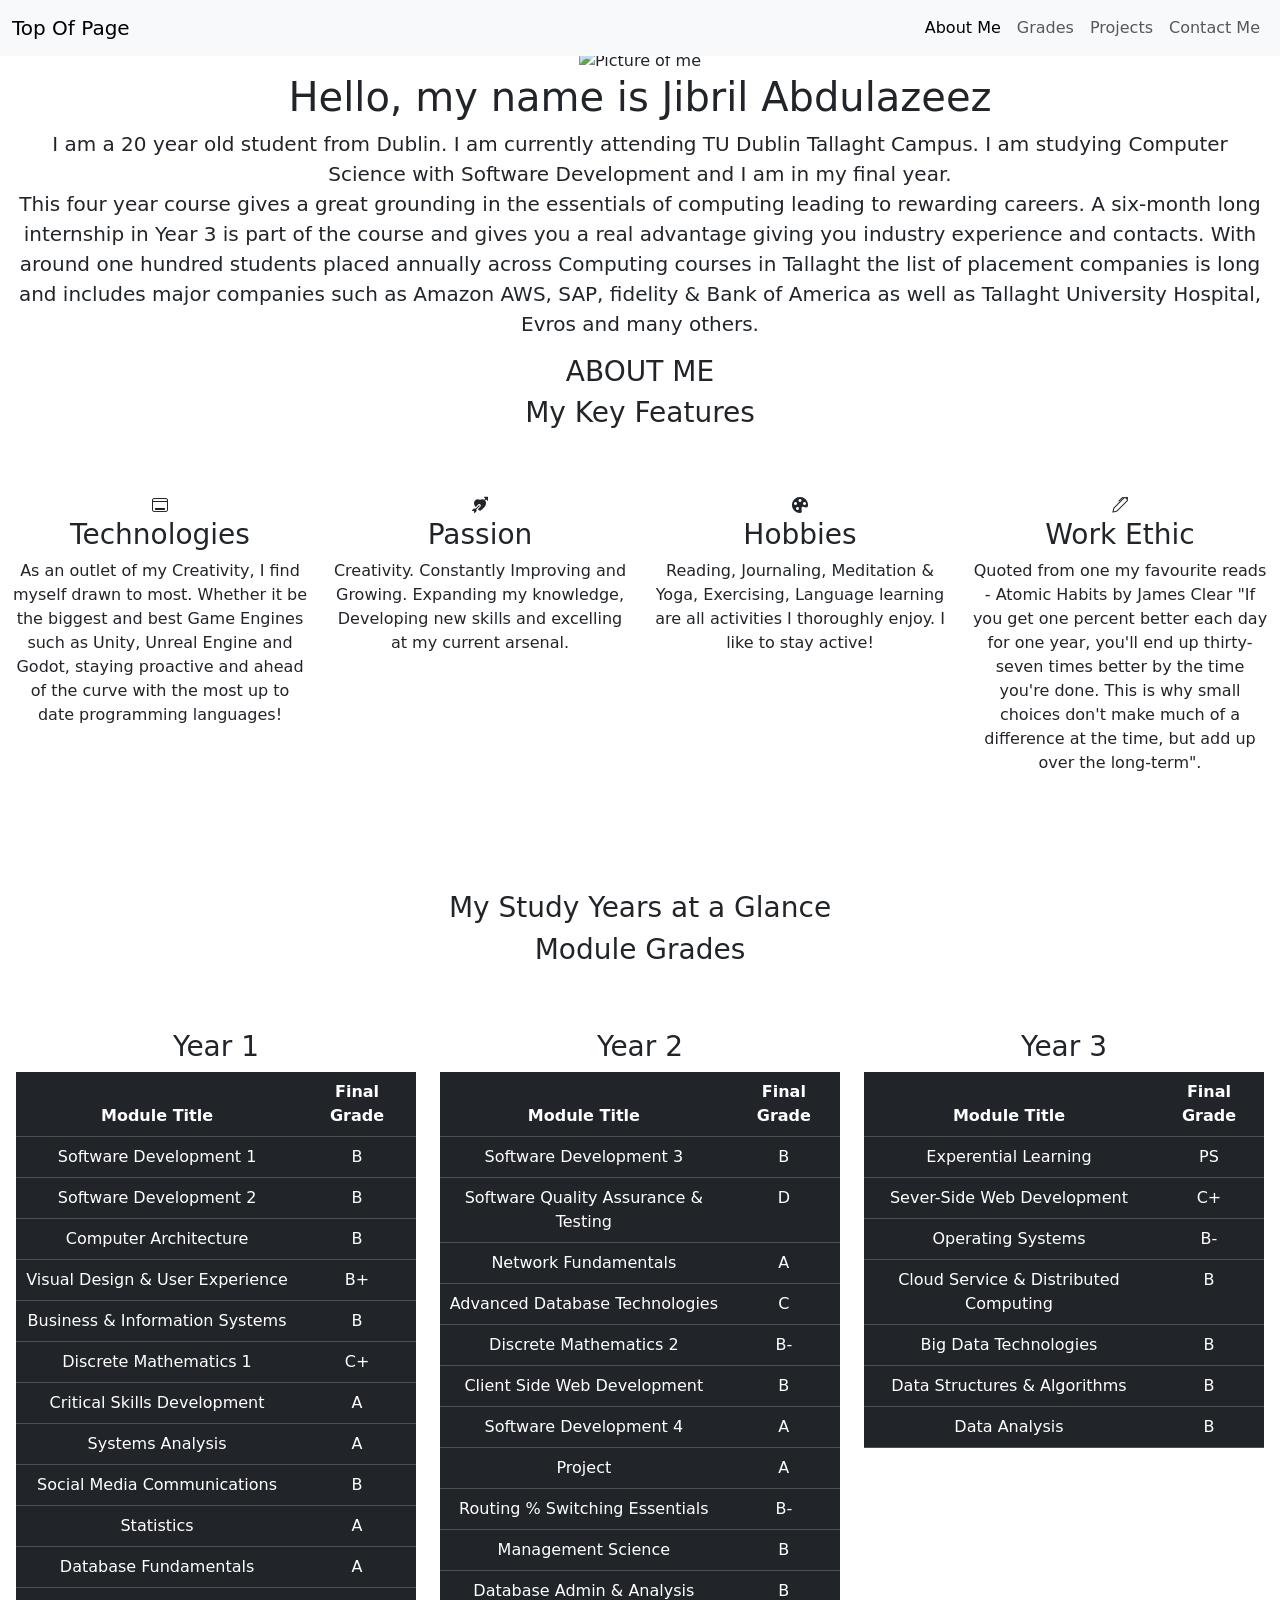
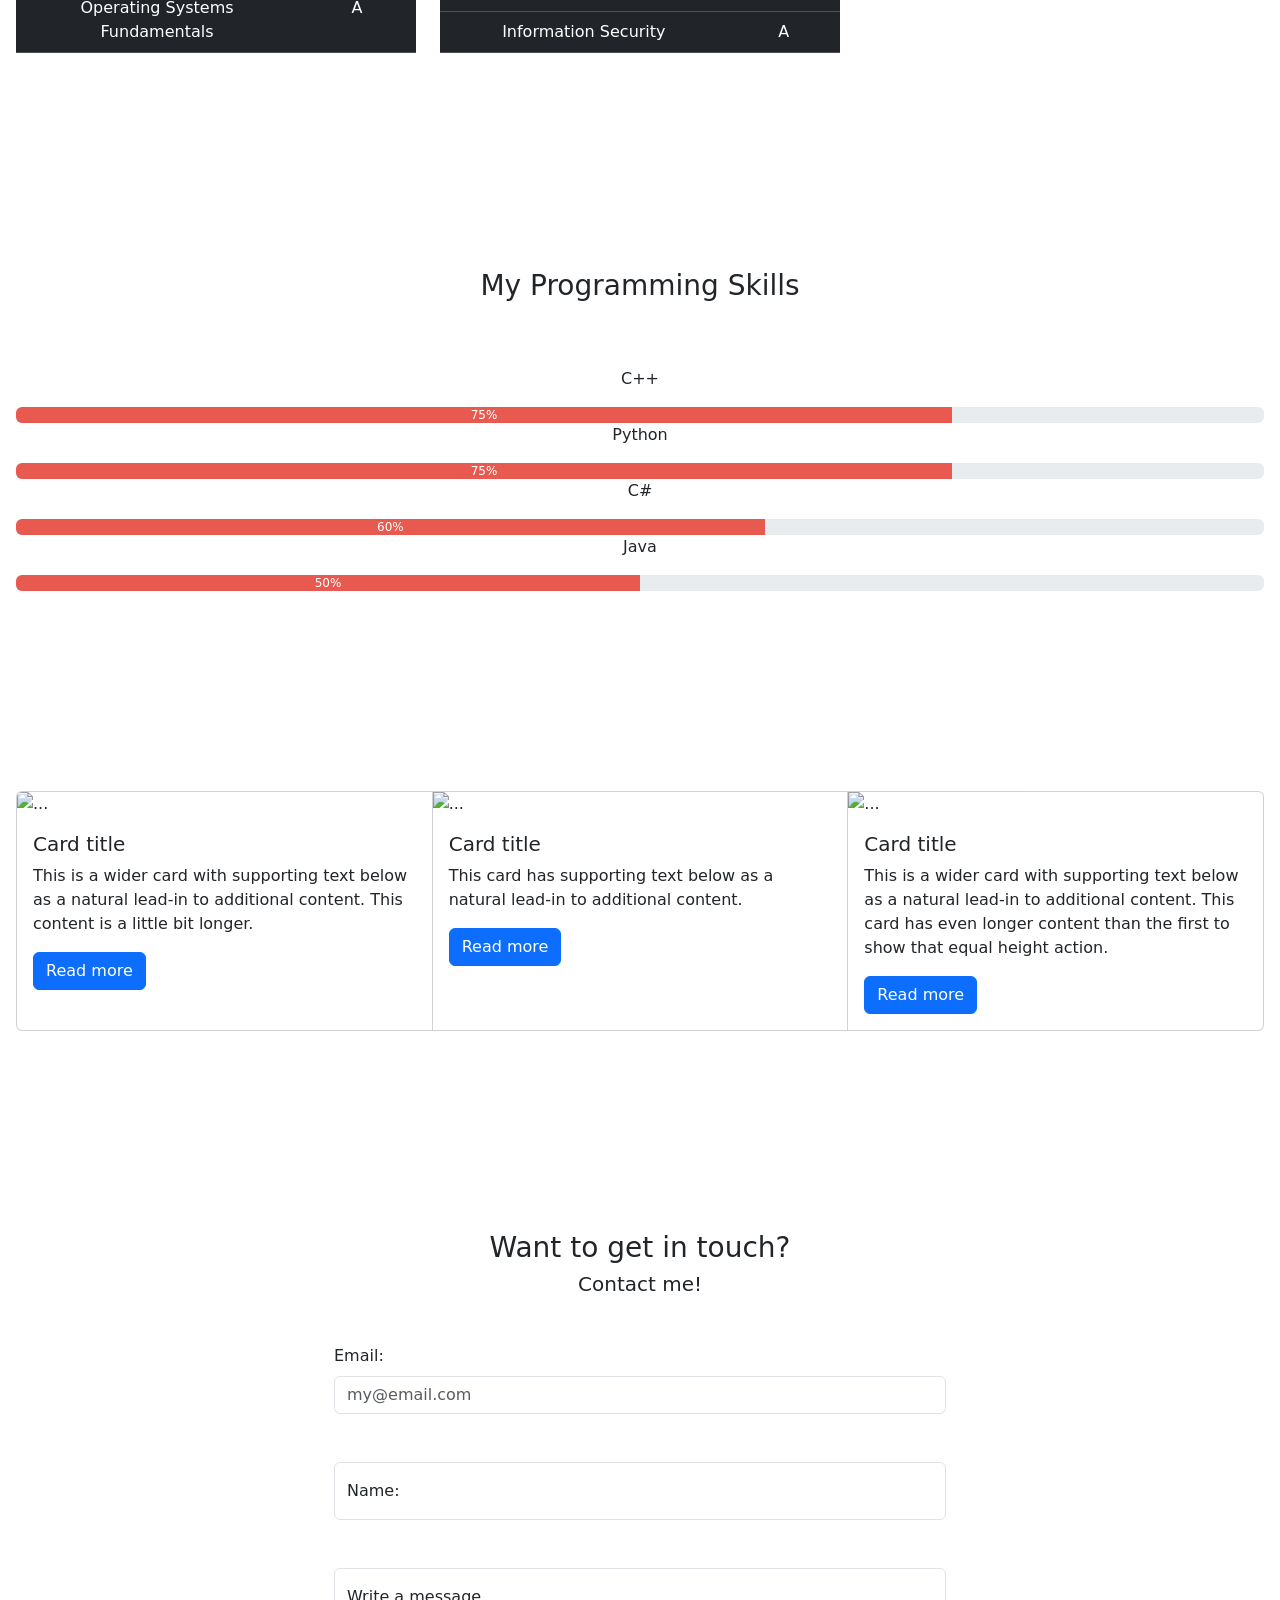
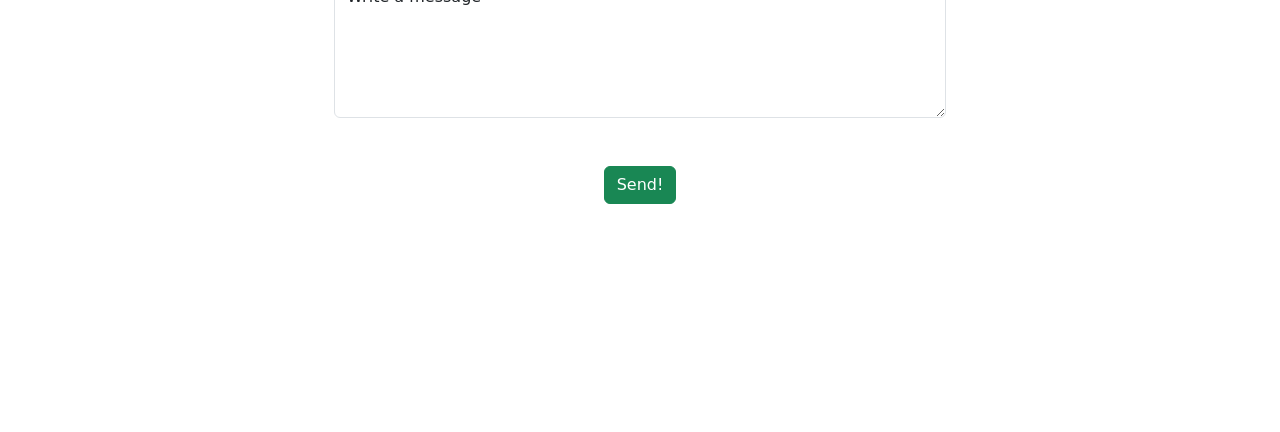
==== index.html @ 250a8781 "Initial commit" ====
<!DOCTYPE html>
<html lang="en">

<head>
  <meta charset="UTF-8" />
  <meta http-equiv="X-UA-Compatible" content="IE=edge" />
  <meta name="viewport" content="width=device-width, initial-scale=1.0" />
  <title>X00164441</title>
  <link href="https://cdn.jsdelivr.net/npm/bootstrap@5.1.3/dist/css/bootstrap.min.css" rel="stylesheet"
    integrity="sha384-1BmE4kWBq78iYhFldvKuhfTAU6auU8tT94WrHftjDbrCEXSU1oBoqyl2QvZ6jIW3" crossorigin="anonymous" />
  <link rel="stylesheet" href="https://cdn.jsdelivr.net/npm/bootstrap-icons@1.10.2/font/bootstrap-icons.css">
  <link rel="stylesheet" href="/IMD_CA3/landing/styles.css">
</head>
<nav class="navbar fixed-top navbar-expand-lg navbar-light bg-light ml-auto">
  <div class="container-fluid">
    <a class="navbar-brand" href="#">Top Of Page</a>
    <button class="navbar-toggler" type="button" data-bs-toggle="collapse" data-bs-target="#navbarNav"
      aria-controls="navbarNav" aria-expanded="false" aria-label="Toggle navigation">
      <span class="navbar-toggler-icon"></span>
    </button>
    <div class="collapse navbar-collapse" id="navbarNav">
      <ul class="navbar-nav ms-auto">
        <li class="nav-item">
          <a class="nav-link active" aria-current="page" href="#about">About Me</a>
        </li>
        <li class="nav-item">
          <a class="nav-link" href="#grades">Grades</a>
        </li>
        <li class="nav-item">
          <a class="nav-link" href="#projects">Projects</a>
        </li>
        <li class="nav-item">
          <a class="nav-link" href="#contact" tabindex="-1" aria-disabled="true">Contact Me</a>
        </li>
      </ul>
    </div>
  </div>
</nav>

<a href="javascript:void(0)" class="w3-bar-item w3-button w3-right w3-hide-large w3-hide-medium" onclick="w3_open()">
  <i class="fa fa-bars"></i>
</a>
</div>
</div>

<main class="my-5">
  <!-- Full Page Image Header with Vertically Centered Content -->
  <div class="container-fluid">
    <div class="row align-items-center">
      <div class="text-center">
        <img src="/IMD_CA3/images/jibril.jpg" alt="Picture of me" class="img-fluid" />
        <h1 class="fw-light">Hello, my name is Jibril Abdulazeez</h1>
        <p class="lead">I am a 20 year old student
          from Dublin. I am currently attending TU Dublin Tallaght Campus.
          I am studying Computer Science with Software Development and I am in my final year.
          <br>
          This four year course gives a great grounding in the essentials of computing leading to rewarding careers.
          A six-month long internship in Year 3 is part of the course and gives you a real advantage giving you industry
          experience and contacts.
          With around one hundred students placed annually across Computing courses in Tallaght the list of placement
          companies is long and includes major companies such as
          Amazon AWS, SAP, fidelity & Bank of America as well as Tallaght University Hospital, Evros and many others.
        </p>
      </div>
    </div>
  </div>

  <!-- About Section -->
  <div class="container-fluid" id="about">
    <h3 class="text-center">ABOUT ME</h3>
    <p class="text-center h3">My Key Features</p>
    <div class="row text-center" style="margin-top:64px">
      <div class="col-sm">
        <i class="bi bi-window-desktop"></i>
        <p class="h3">Technologies</p>
        <p>As an outlet of my Creativity, I find myself drawn to most. Whether it be the biggest and best Game Engines
          such as Unity, Unreal Engine and
          Godot, staying proactive and ahead of the curve with the most up to date programming languages!</p>
      </div>
      <div class="col-sm">
        <i class="bi bi-arrow-through-heart-fill"></i>
        <p class="h3">Passion</p>
        <p>Creativity. Constantly Improving and Growing. Expanding my knowledge, Developing new skills and excelling at
          my current arsenal.</p>
      </div>
      <div class="col-sm">
        <i class="bi bi-palette-fill"></i>
        <p class="h3">Hobbies</p>
        <p>Reading, Journaling, Meditation & Yoga, Exercising, Language learning are all activities I thoroughly enjoy.
          I like to stay active!
        </p>
      </div>
      <div class="col-sm">
        <i class="bi bi-pen"></i>
        <p class="h3">Work Ethic</p>
        <p>Quoted from one my favourite reads - Atomic Habits by James Clear "If you get one percent better each day for
          one year,
          you'll end up thirty-seven times better by the time you're done.
          This is why small choices don't make much of a difference at the time, but add up over the long-term".</p>
      </div>
    </div>
  </div>

  <!-- Grades Section -->
  <div class="container-fluid" style="padding:100px 16px" id="grades">
    <h3 class="text-center">My Study Years at a Glance</h3>
    <p class="text-center h3">Module Grades</p>
    <div class="row text-center" style="margin-top:64px">
      <div class="col-sm">
        <p class="h3">Year 1</p>
        <table class="table table-dark">
          <thead>
            <tr>
              <th scope="col">Module Title</th>
              <th scope="col">Final Grade</th>
            </tr>
          </thead>
          <tbody>
            <tr>
              <td>Software Development 1</td>
              <td>B</td>
            </tr>
            <tr>
              <td>Software Development 2</td>
              <td>B</td>
            </tr>
            <tr>
              <td>Computer Architecture</td>
              <td>B</td>
            </tr>
            <tr>
              <td>Visual Design & User Experience</td>
              <td>B+</td>
            </tr>
            <tr>
              <td>Business & Information Systems</td>
              <td>B</td>
            </tr>
            <tr>
              <td>Discrete Mathematics 1</td>
              <td>C+</td>
            </tr>
            <tr>
              <td>Critical Skills Development</td>
              <td>A</td>
            </tr>
            <tr>
              <td>Systems Analysis</td>
              <td>A</td>
            </tr>
            <tr>
              <td>Social Media Communications</td>
              <td>B</td>
            </tr>
            <tr>
              <td>Statistics</td>
              <td>A</td>
            </tr>
            <tr>
              <td>Database Fundamentals</td>
              <td>A</td>
            </tr>
            <tr>
              <td>Operating Systems Fundamentals</td>
              <td>A</td>
            </tr>
          </tbody>
        </table>
      </div>

      <div class="col-sm">
        <p class="h3">Year 2</p>
        <table class="table table-dark">
          <thead>
            <tr>
              <th scope="col">Module Title</th>
              <th scope="col">Final Grade</th>
            </tr>
          </thead>
          <tbody>
            <tr>
              <td>Software Development 3</td>
              <td>B</td>
            </tr>
            <tr>
              <td>Software Quality Assurance & Testing</td>
              <td>D</td>
            </tr>
            <tr>
              <td>Network Fundamentals</td>
              <td>A</td>
            </tr>
            <tr>
              <td>Advanced Database Technologies</td>
              <td>C</td>
            </tr>
            <tr>
              <td>Discrete Mathematics 2</td>
              <td>B-</td>
            </tr>
            <tr>
              <td>Client Side Web Development</td>
              <td>B</td>
            </tr>
            <tr>
              <td>Software Development 4</td>
              <td>A</td>
            </tr>
            <tr>
              <td>Project</td>
              <td>A</td>
            </tr>
            <tr>
              <td>Routing % Switching Essentials</td>
              <td>B-</td>
            </tr>
            <tr>
              <td>Management Science</td>
              <td>B</td>
            </tr>
            <tr>
              <td>Database Admin & Analysis</td>
              <td>B</td>
            </tr>
            <tr>
              <td>Information Security</td>
              <td>A</td>
            </tr>
          </tbody>
        </table>
      </div>

      <div class="col-sm">
        <p class="h3">Year 3</p>
        <table class="table table-dark">
          <thead>
            <tr>
              <th scope="col">Module Title</th>
              <th scope="col">Final Grade</th>
            </tr>
          </thead>
          <tbody>
            <tr>
              <td>Experential Learning</td>
              <td>PS</td>
            </tr>
            <tr>
              <td>Sever-Side Web Development</td>
              <td>C+</td>
            </tr>
            <tr>
              <td>Operating Systems</td>
              <td>B-</td>
            </tr>
            <tr>
              <td>Cloud Service & Distributed Computing</td>
              <td>B</td>
            </tr>
            <tr>
              <td>Big Data Technologies</td>
              <td>B</td>
            </tr>
            <tr>
              <td>Data Structures & Algorithms</td>
              <td>B</td>
            </tr>
            <tr>
              <td>Data Analysis</td>
              <td>B</td>
            </tr>
          </tbody>
        </table>
      </div>
    </div>
  </div>

      <!-- Skills Section -->
      <div class="container-fluid" style="padding:100px 16px" id="skills">
        <h3 class="text-center">My Programming Skills</h3>
        <div class="row text-center" style="margin-top:64px">
          <div class="col-sm">
            <p>C++</p>
            <div class="progress">
              <div class="progress-bar" role="progressbar" style="width: 75%; background-color: #E85A4F" aria-valuenow="75" aria-valuemin="0" aria-valuemax="100">75%</div>
            </div>

            <p>Python</p>
            <div class="progress center-block">
              <div class="progress-bar" role="progressbar" style="width: 75%; background-color: #E85A4F" aria-valuenow="75" aria-valuemin="0" aria-valuemax="100">75%</div>
            </div>

            <p>C#</p>
            <div class="progress">
              <div class="progress-bar" role="progressbar" style="width: 60%; background-color: #E85A4F" aria-valuenow="60" aria-valuemin="0" aria-valuemax="100">60%</div>
            </div>

            <p>Java</p>
            <div class="progress">
              <div class="progress-bar" role="progressbar" style="width: 50%; background-color: #E85A4F" aria-valuenow="50" aria-valuemin="0" aria-valuemax="100">50%</div>
            </div>
          </div>
        </div>
      </div>
  
          

      <!-- Projects Section -->
      <div class="container-fluid" style="padding:100px 16px" id="projects">
        <div class="col-sm">
          <div class="card-group">
            <div class="card">
              <img src="https://picsum.photos/id/200/320/200" class="card-img-top" alt="..." />
              <div class="card-body">
                <h5 class="card-title">Card title</h5>
                <p class="card-text">
                  This is a wider card with supporting text below as a natural
                  lead-in to additional content. This content is a little bit
                  longer.
                </p>

                <div class="">
                  <a href="#"><button type="button" class="btn btn-primary">
                      Read more
                    </button></a>
                </div>
              </div>
            </div>
            <div class="card">
              <img src="https://picsum.photos/id/201/320/200" class="card-img-top" alt="..." />
              <div class="card-body">
                <h5 class="card-title">Card title</h5>
                <p class="card-text">
                  This card has supporting text below as a natural lead-in to
                  additional content.
                </p>

                <div class="">
                  <a href="#"><button type="button" class="btn btn-primary">
                      Read more
                    </button></a>
                </div>
              </div>
            </div>
            <div class="card">
              <img src="https://picsum.photos/id/202/320/200" class="card-img-top" alt="..." />
              <div class="card-body">
                <h5 class="card-title">Card title</h5>
                <p class="card-text">
                  This is a wider card with supporting text below as a natural
                  lead-in to additional content. This card has even longer
                  content than the first to show that equal height action.
                </p>

                <div class="">
                  <a href="#"><button type="button" class="btn btn-primary">
                      Read more
                    </button></a>
                </div>
              </div>
            </div>
          </div>
        </div>
      </div>

      <!-- Contact Section -->
      <div class="container-fluid" style="padding:100px 16px" id="contact">
        <div class="col-sm">
          <h3 class="text-center">Want to get in touch?</h3>
          <p class="lead text-center h3">Contact me!</p>
        </div>
        <div class="row justify-content-center my-5">
          <div class="col-lg-6">
            <form action="">
              <label for="email" class="form-label">Email:</label>
              <input type="email" id="email" placeholder="my@email.com" class="form-control" />
              <div class="form-floating my-5">
                <input type="name" id="name" placeholder="Your Name" class="form-control" />
                <label for="name" class="form-label">Name:</label>
              </div>

              <div class="form-floating my-5">
                <textarea name="query" id="query" style="height: 150px" class="form-control"
                  placeholder="Write a message"></textarea>

                <label for="query">Write a message</label>
              </div>

              <div class="text-center">
                <button type="submit" class="btn btn-success">Send!</button>
              </div>
            </form>
          </div>
        </div>
      </div>
    </div>
</main>

<!-- Footer Section -->
<footer class="footer mt-auto py-3">
  <div class="container-fluid" id="footer">
    <span class="text-muted" </div>
</footer>
<script src="https://cdn.jsdelivr.net/npm/@popperjs/core@2.10.2/dist/umd/popper.min.js"
  integrity="sha384-7+zCNj/IqJ95wo16oMtfsKbZ9ccEh31eOz1HGyDuCQ6wgnyJNSYdrPa03rtR1zdB" crossorigin="anonymous"></script>
<script src="https://cdn.jsdelivr.net/npm/bootstrap@5.1.3/dist/js/bootstrap.min.js"
  integrity="sha384-QJHtvGhmr9XOIpI6YVutG+2QOK9T+ZnN4kzFN1RtK3zEFEIsxhlmWl5/YESvpZ13" crossorigin="anonymous"></script>
</body>

</html>
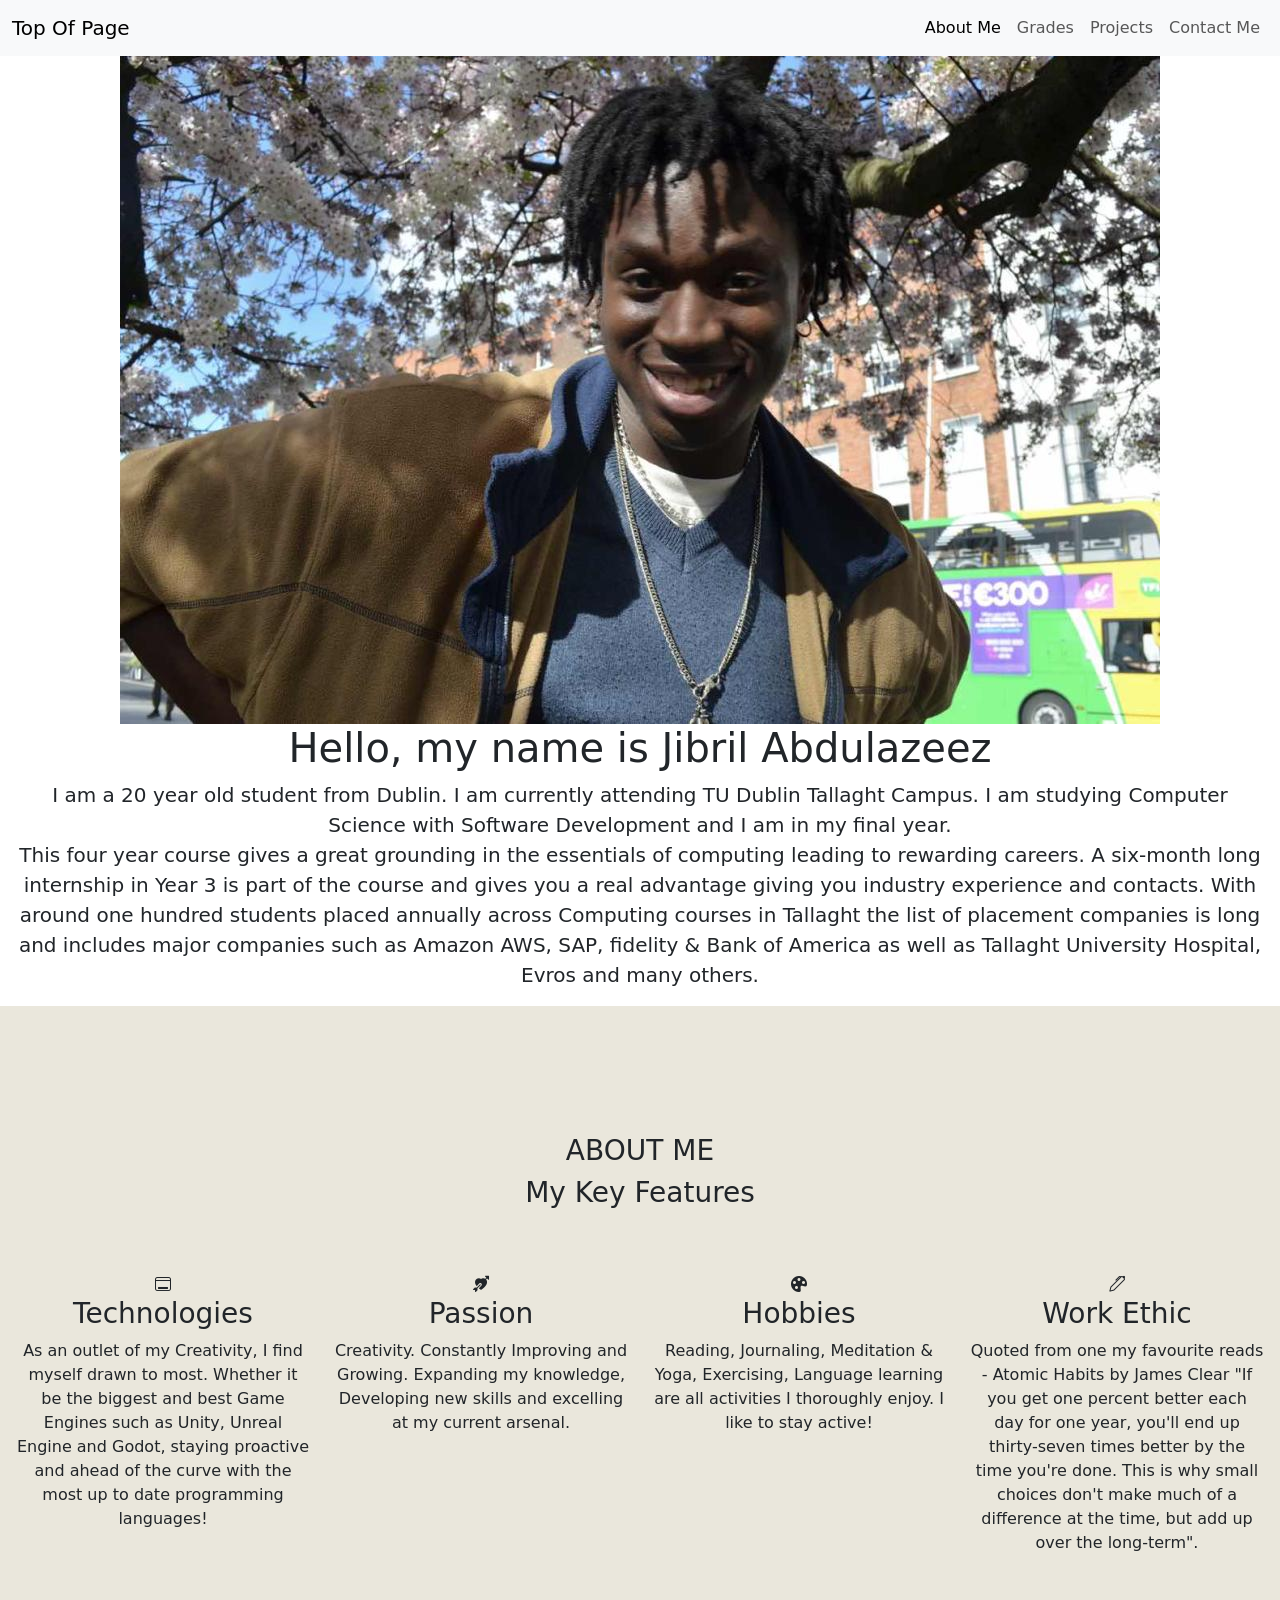
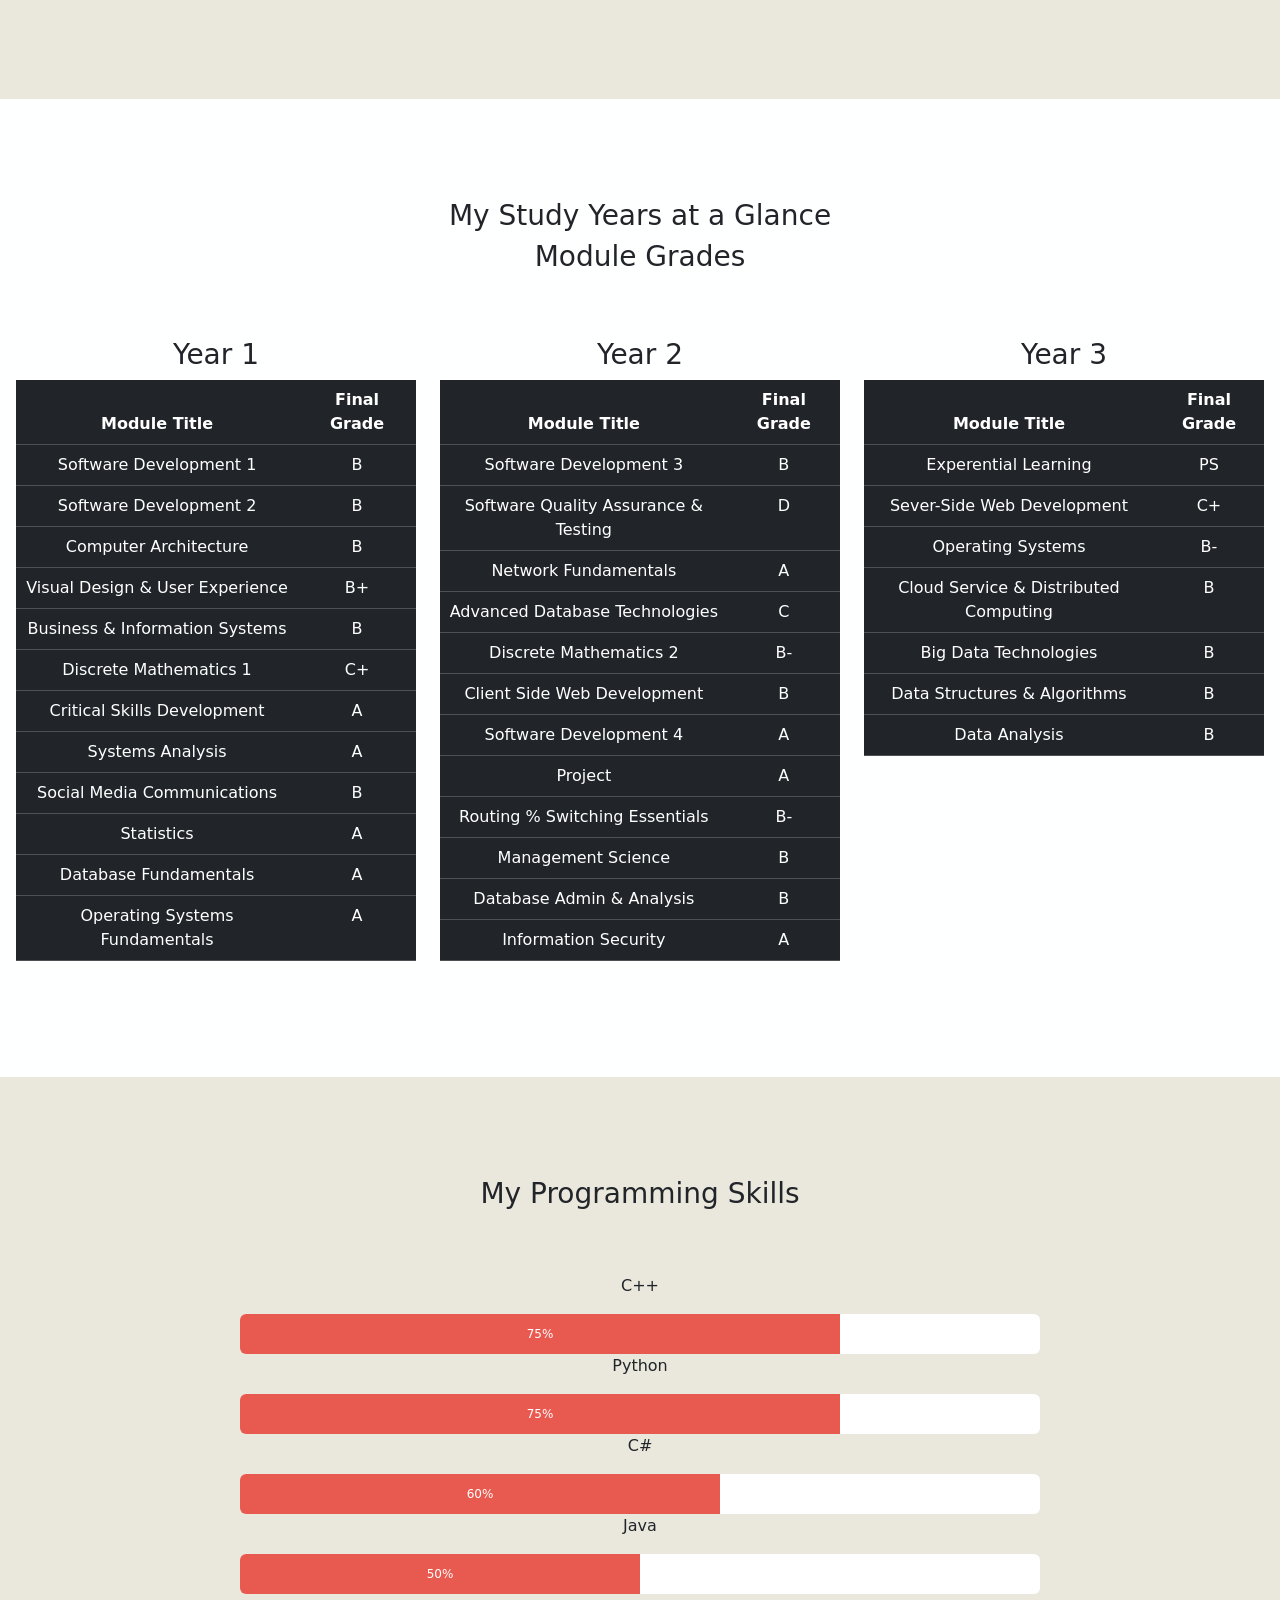
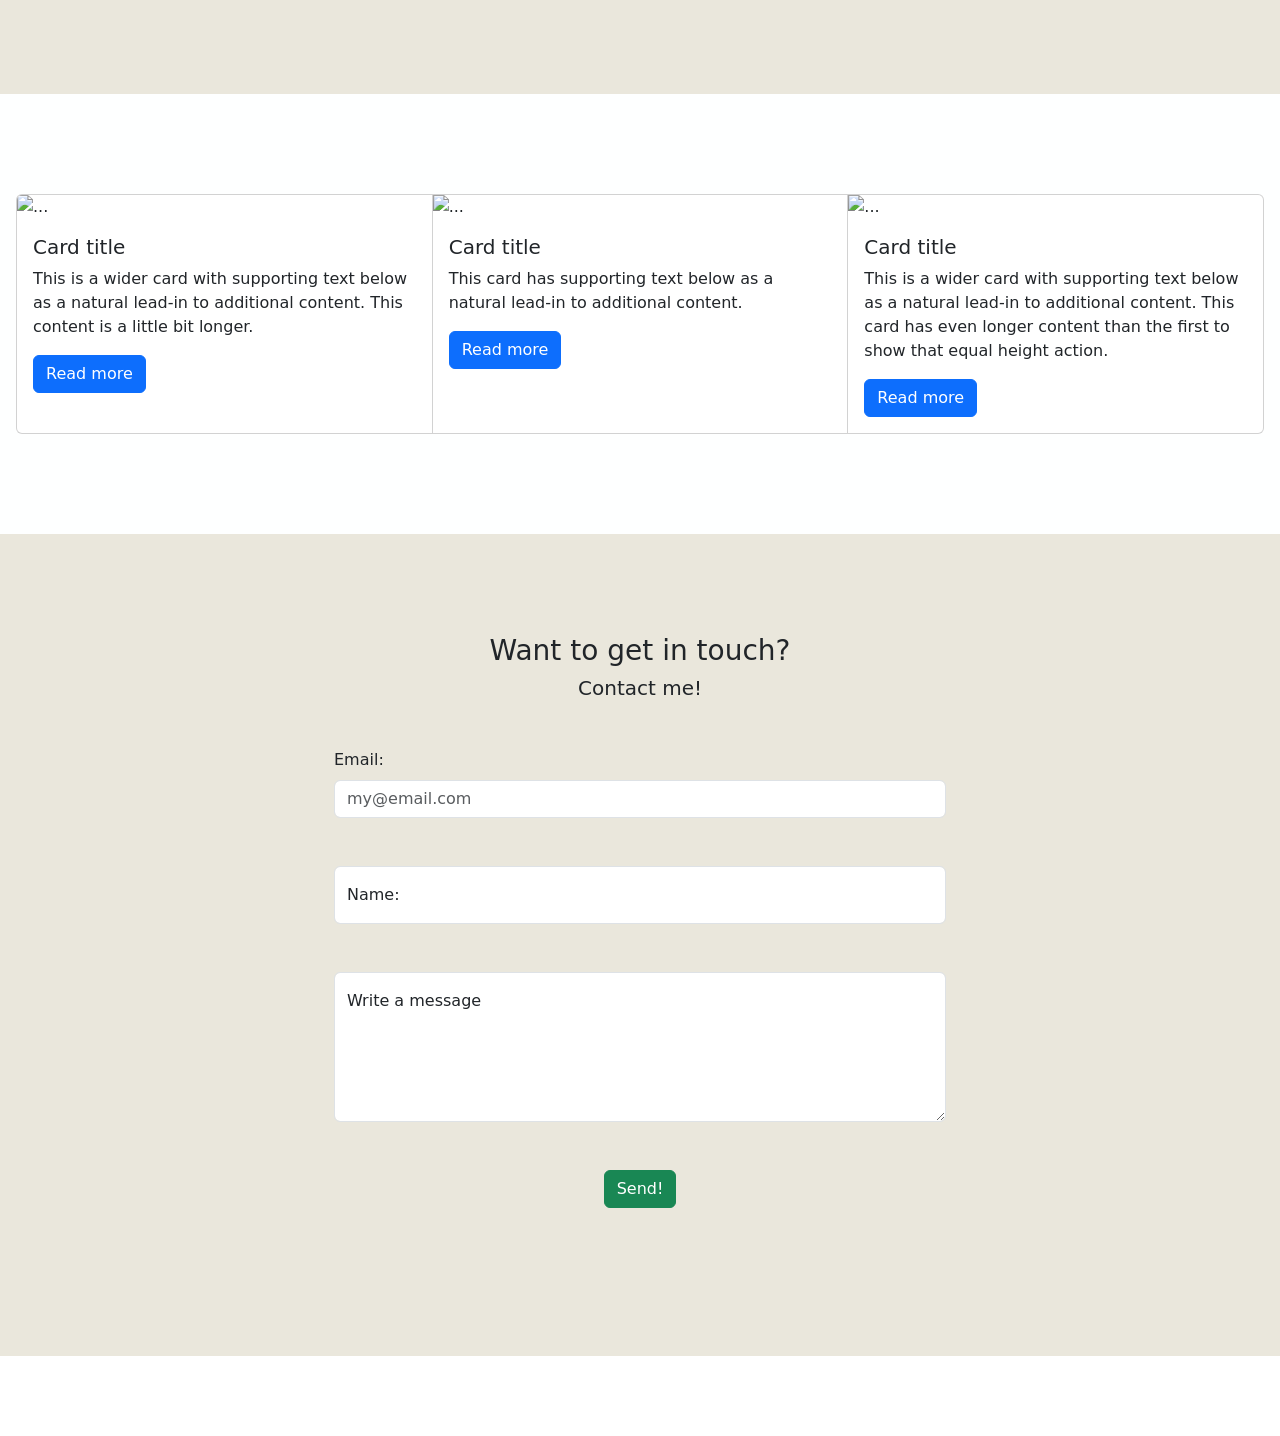
==== commit 5d3aa5a9: "Fixed / issue" ====
--- a/index.html
+++ b/index.html
@@ -9,7 +9,7 @@
   <link href="https://cdn.jsdelivr.net/npm/bootstrap@5.1.3/dist/css/bootstrap.min.css" rel="stylesheet"
     integrity="sha384-1BmE4kWBq78iYhFldvKuhfTAU6auU8tT94WrHftjDbrCEXSU1oBoqyl2QvZ6jIW3" crossorigin="anonymous" />
   <link rel="stylesheet" href="https://cdn.jsdelivr.net/npm/bootstrap-icons@1.10.2/font/bootstrap-icons.css">
-  <link rel="stylesheet" href="/IMD_CA3/landing/styles.css">
+  <link rel="stylesheet" href="styles.css">
 </head>
 <nav class="navbar fixed-top navbar-expand-lg navbar-light bg-light ml-auto">
   <div class="container-fluid">
@@ -48,7 +48,7 @@
   <div class="container-fluid">
     <div class="row align-items-center">
       <div class="text-center">
-        <img src="/IMD_CA3/images/jibril.jpg" alt="Picture of me" class="img-fluid" />
+        <img src="jibril.jpg" alt="Picture of me" class="img-fluid" />
         <h1 class="fw-light">Hello, my name is Jibril Abdulazeez</h1>
         <p class="lead">I am a 20 year old student
           from Dublin. I am currently attending TU Dublin Tallaght Campus.
--- a/styles.css
+++ b/styles.css
@@ -0,0 +1,41 @@
+#masthead {
+  height: 100vh;
+  min-height: 500px;
+  background-size: cover;
+  background-position: center;
+  background-repeat: no-repeat;
+}
+
+#about {
+  background-color: #EAE7DC;
+  padding: 128px 16px;
+}
+
+/* Contact section */
+#grades {
+  background-color: #FEFFFF;
+  padding: 84px 16px;
+}
+
+/* Skills section progress bars */
+.progress {
+  background-color: white !important;
+  height:40px;
+  width: 800px;
+  max-width: 100%;
+  margin-left: auto; margin-right:auto;
+}
+
+#skills {
+  background-color: #EAE7DC;
+}
+
+#projects {
+  background-color: #FEFFFF;
+  padding: 100px 16px;
+}
+
+#contact
+{
+  background-color: #EAE7DC;
+}
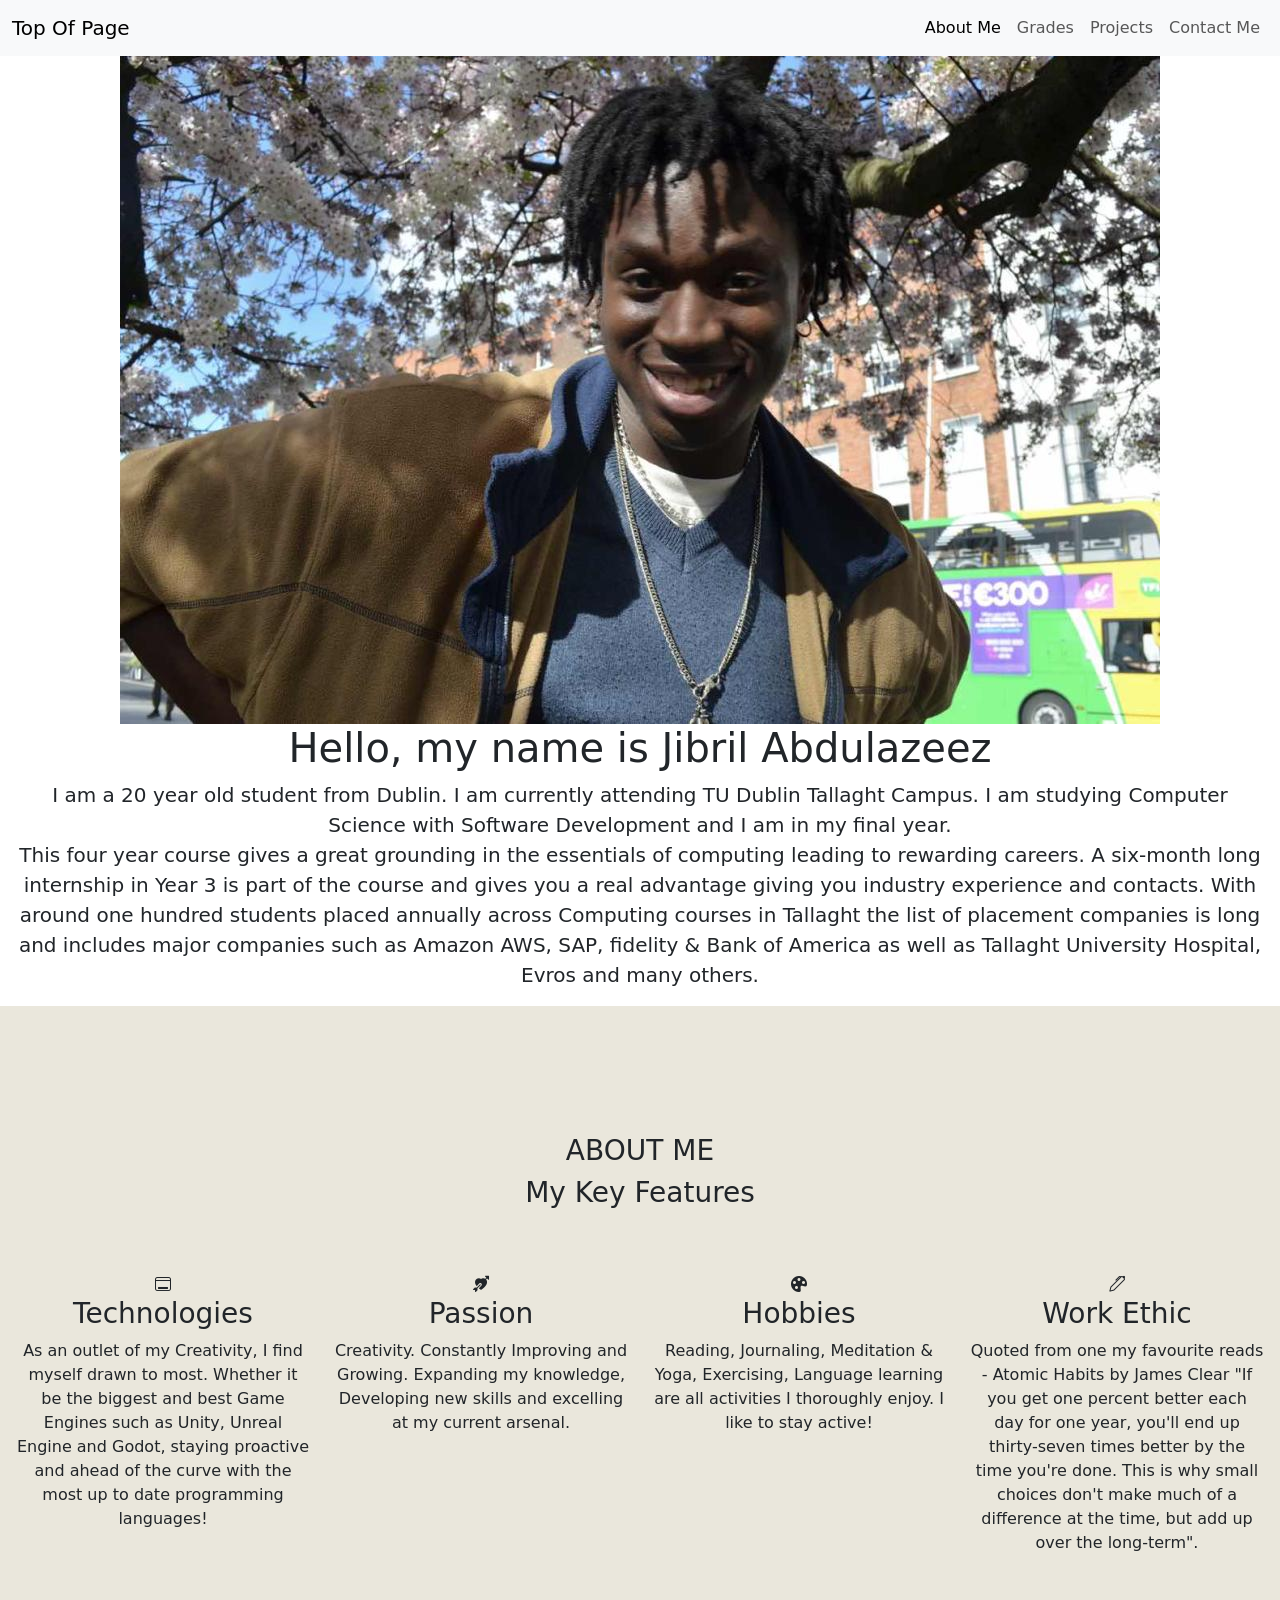
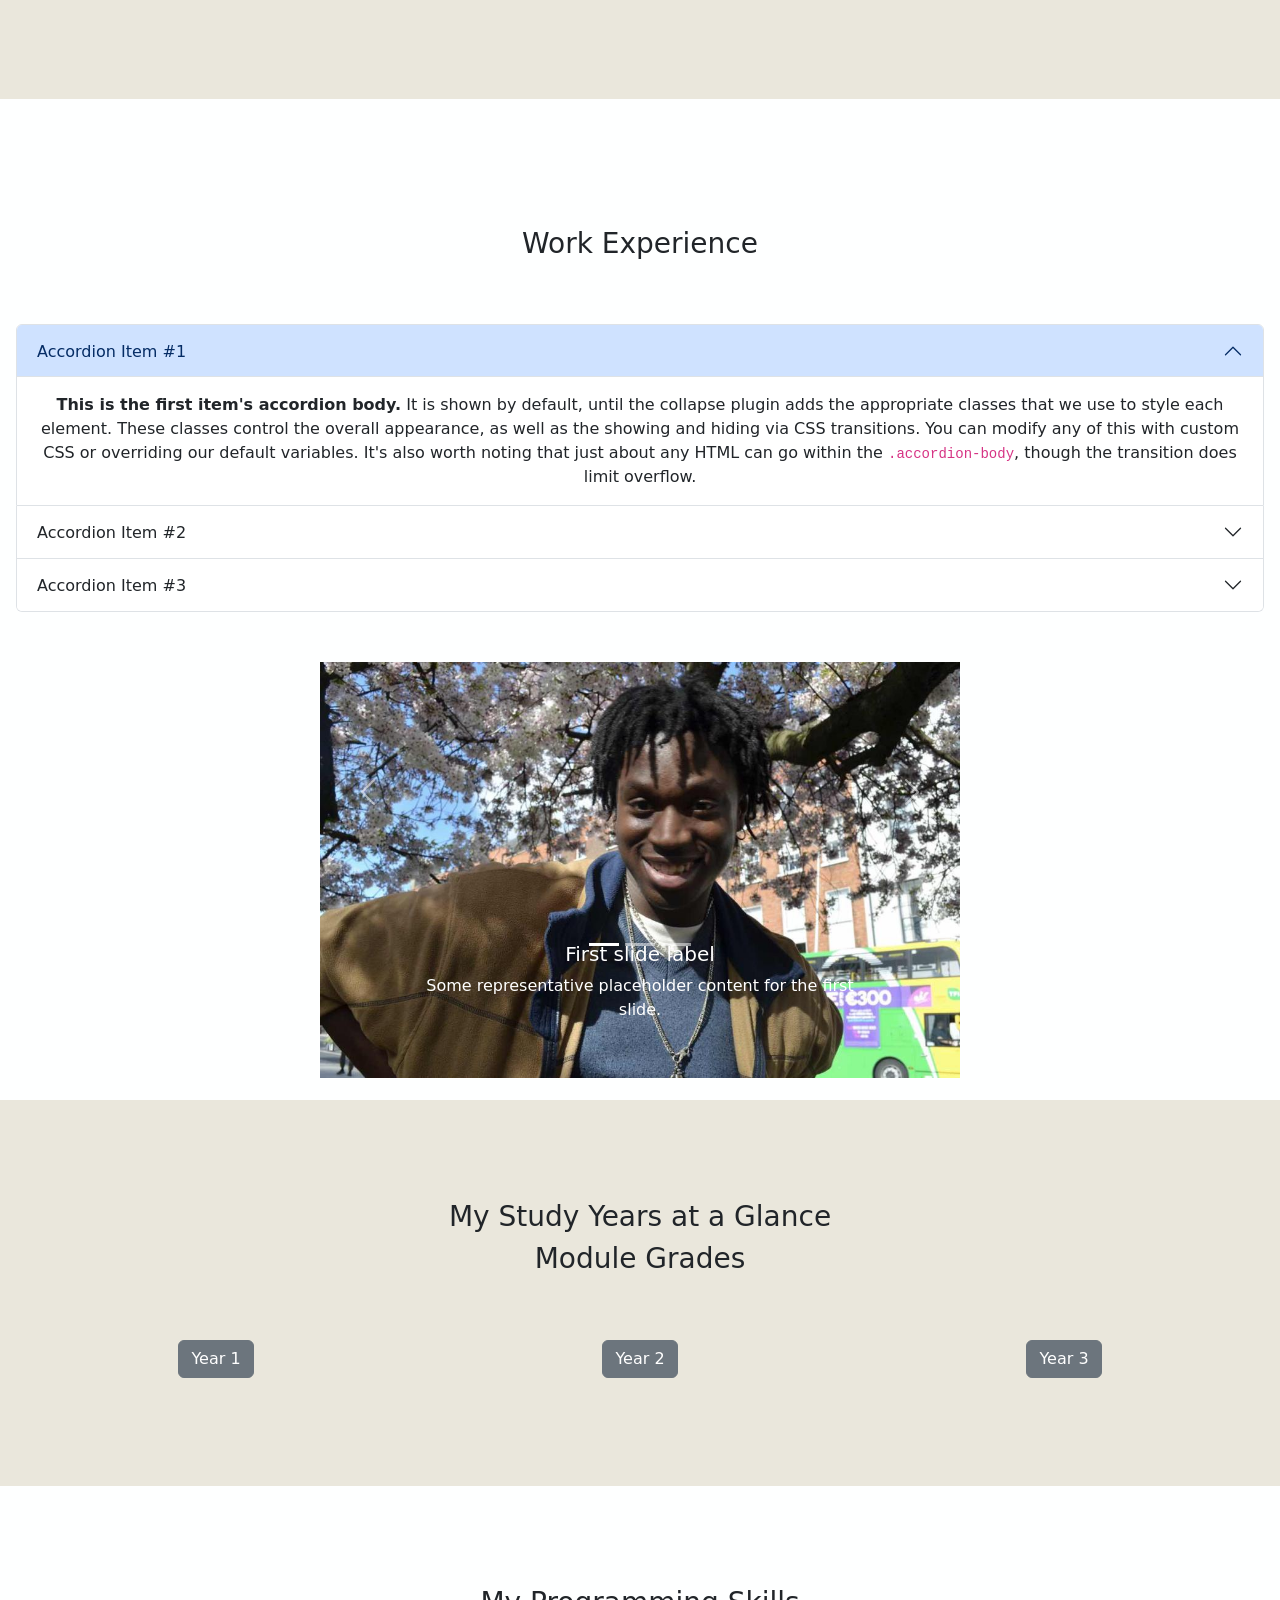
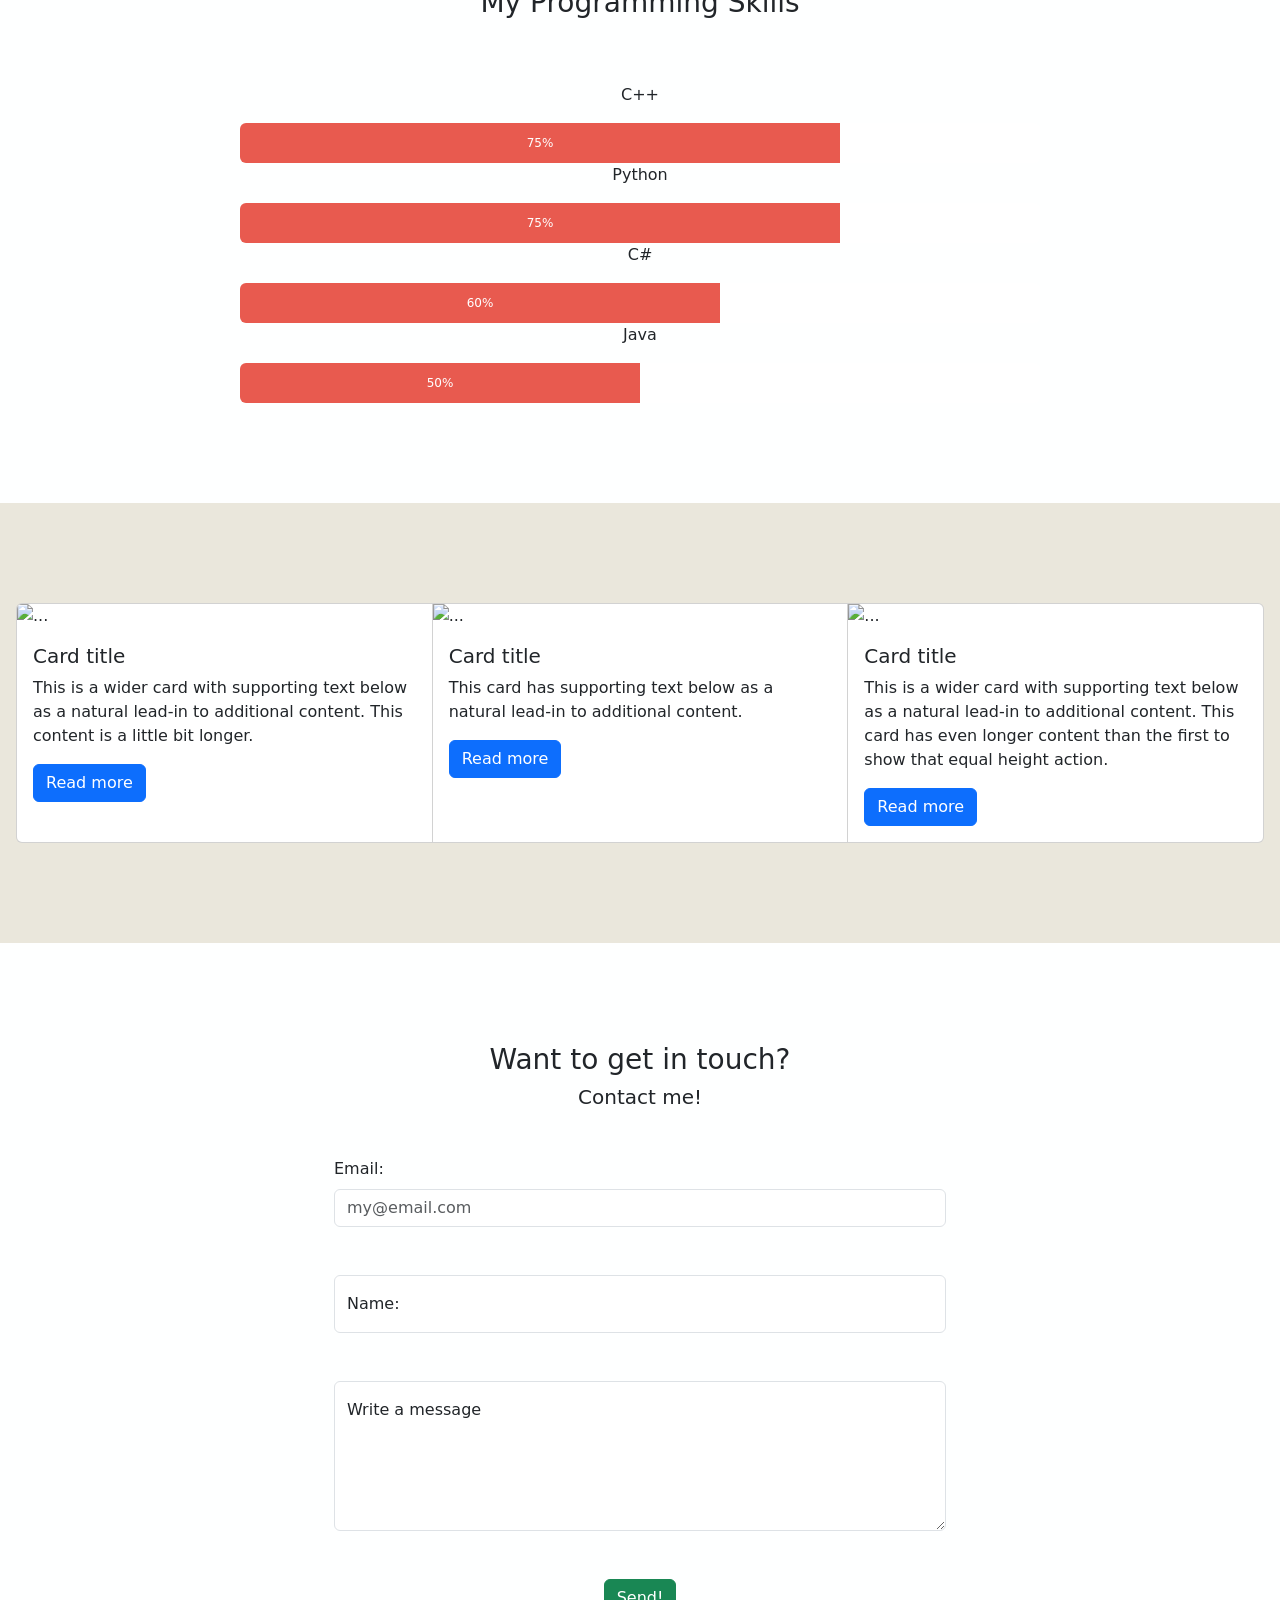
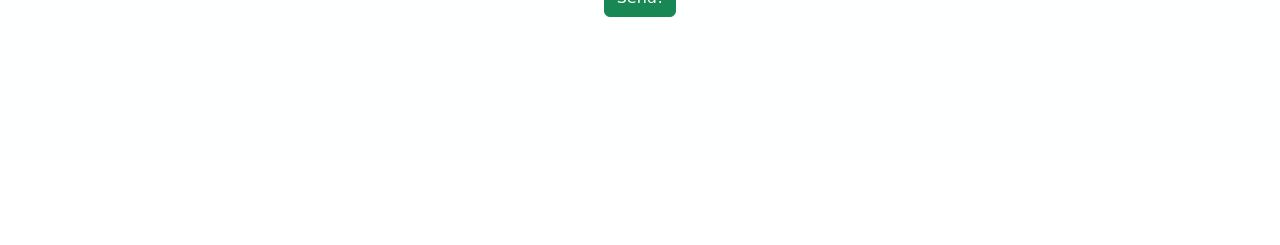
==== commit a0b554d6: "More sections added & css changes" ====
--- a/index.html
+++ b/index.html
@@ -101,298 +101,436 @@
     </div>
   </div>
 
+  <!-- Work Experience Section -->
+  <div class="container-fluid" id="experience">
+    <h3 class="text-center">Work Experience</h3>
+    <div class="row text-center" style="margin-top:64px">
+      <div class="col-sm">
+        <div class="accordion" id="workexperience">
+          <div class="accordion-item">
+            <h2 class="accordion-header" id="headingOne">
+              <button class="accordion-button" type="button" data-bs-toggle="collapse" data-bs-target="#collapseOne"
+                aria-expanded="true" aria-controls="collapseOne">
+                Accordion Item #1
+              </button>
+            </h2>
+            <div id="collapseOne" class="accordion-collapse collapse show" aria-labelledby="headingOne"
+              data-bs-parent="#workexperience">
+              <div class="accordion-body">
+                <strong>This is the first item's accordion body.</strong> It is shown by default, until the collapse
+                plugin adds the appropriate classes that we use to style each element. These classes control the overall
+                appearance, as well as the showing and hiding via CSS transitions. You can modify any of this with
+                custom CSS or overriding our default variables. It's also worth noting that just about any HTML can go
+                within the <code>.accordion-body</code>, though the transition does limit overflow.
+              </div>
+            </div>
+          </div>
+
+          <div class="accordion-item">
+            <h2 class="accordion-header" id="headingTwo">
+              <button class="accordion-button collapsed" type="button" data-bs-toggle="collapse"
+                data-bs-target="#collapseTwo" aria-expanded="false" aria-controls="collapseTwo">
+                Accordion Item #2
+              </button>
+            </h2>
+            <div id="collapseTwo" class="accordion-collapse collapse" aria-labelledby="headingTwo"
+              data-bs-parent="#workexpereince">
+              <div class="accordion-body">
+                <strong>This is the second item's accordion body.</strong> It is hidden by default, until the collapse
+                plugin adds the appropriate classes that we use to style each element. These classes control the overall
+                appearance, as well as the showing and hiding via CSS transitions. You can modify any of this with
+                custom CSS or overriding our default variables. It's also worth noting that just about any HTML can go
+                within the <code>.accordion-body</code>, though the transition does limit overflow.
+              </div>
+            </div>
+          </div>
+
+          <div class="accordion-item">
+            <h2 class="accordion-header" id="headingThree">
+              <button class="accordion-button collapsed" type="button" data-bs-toggle="collapse"
+                data-bs-target="#collapseThree" aria-expanded="false" aria-controls="collapseThree">
+                Accordion Item #3
+              </button>
+            </h2>
+            <div id="collapseThree" class="accordion-collapse collapse" aria-labelledby="headingThree"
+              data-bs-parent="#workexperience">
+              <div class="accordion-body">
+                <strong>This is the third item's accordion body.</strong> It is hidden by default, until the collapse
+                plugin adds the appropriate classes that we use to style each element. These classes control the overall
+                appearance, as well as the showing and hiding via CSS transitions. You can modify any of this with
+                custom CSS or overriding our default variables. It's also worth noting that just about any HTML can go
+                within the <code>.accordion-body</code>, though the transition does limit overflow.
+              </div>
+            </div>
+          </div>
+        </div>
+        <div id="carouselExampleCaptions" class="carousel slide" data-bs-ride="carousel">
+          <div class="carousel-indicators">
+            <button type="button" data-bs-target="#carouselExampleCaptions" data-bs-slide-to="0" class="active" aria-current="true" aria-label="Slide 1"></button>
+            <button type="button" data-bs-target="#carouselExampleCaptions" data-bs-slide-to="1" aria-label="Slide 2"></button>
+            <button type="button" data-bs-target="#carouselExampleCaptions" data-bs-slide-to="2" aria-label="Slide 3"></button>
+          </div>
+          <div class="carousel-inner">
+            <div class="carousel-item active">
+              <img src="jibril.jpg" class="d-block w-100" alt="...">
+              <div class="carousel-caption d-none d-md-block">
+                <h5>First slide label</h5>
+                <p>Some representative placeholder content for the first slide.</p>
+              </div>
+            </div>
+            <div class="carousel-item">
+              <img src="workday.png" class="d-block w-100" alt="...">
+              <div class="carousel-caption d-none d-md-block">
+                <h5>Second slide label</h5>
+                <p>Some representative placeholder content for the second slide.</p>
+              </div>
+            </div>
+            <div class="carousel-item">
+              <img src="workday.png" class="d-block w-100" alt="...">
+              <div class="carousel-caption d-none d-md-block">
+                <h5>Third slide label</h5>
+                <p>Some representative placeholder content for the third slide.</p>
+              </div>
+            </div>
+          </div>
+          <button class="carousel-control-prev" type="button" data-bs-target="#carouselExampleCaptions" data-bs-slide="prev">
+            <span class="carousel-control-prev-icon" aria-hidden="true"></span>
+            <span class="visually-hidden">Previous</span>
+          </button>
+          <button class="carousel-control-next" type="button" data-bs-target="#carouselExampleCaptions" data-bs-slide="next">
+            <span class="carousel-control-next-icon" aria-hidden="true"></span>
+            <span class="visually-hidden">Next</span>
+          </button>
+        </div>
+      </div>
+    </div>
+  </div>
+
   <!-- Grades Section -->
   <div class="container-fluid" style="padding:100px 16px" id="grades">
     <h3 class="text-center">My Study Years at a Glance</h3>
     <p class="text-center h3">Module Grades</p>
     <div class="row text-center" style="margin-top:64px">
-      <div class="col-sm">
-        <p class="h3">Year 1</p>
-        <table class="table table-dark">
-          <thead>
-            <tr>
-              <th scope="col">Module Title</th>
-              <th scope="col">Final Grade</th>
-            </tr>
-          </thead>
-          <tbody>
-            <tr>
-              <td>Software Development 1</td>
-              <td>B</td>
-            </tr>
-            <tr>
-              <td>Software Development 2</td>
-              <td>B</td>
-            </tr>
-            <tr>
-              <td>Computer Architecture</td>
-              <td>B</td>
-            </tr>
-            <tr>
-              <td>Visual Design & User Experience</td>
-              <td>B+</td>
-            </tr>
-            <tr>
-              <td>Business & Information Systems</td>
-              <td>B</td>
-            </tr>
-            <tr>
-              <td>Discrete Mathematics 1</td>
-              <td>C+</td>
-            </tr>
-            <tr>
-              <td>Critical Skills Development</td>
-              <td>A</td>
-            </tr>
-            <tr>
-              <td>Systems Analysis</td>
-              <td>A</td>
-            </tr>
-            <tr>
-              <td>Social Media Communications</td>
-              <td>B</td>
-            </tr>
-            <tr>
-              <td>Statistics</td>
-              <td>A</td>
-            </tr>
-            <tr>
-              <td>Database Fundamentals</td>
-              <td>A</td>
-            </tr>
-            <tr>
-              <td>Operating Systems Fundamentals</td>
-              <td>A</td>
-            </tr>
-          </tbody>
-        </table>
-      </div>
-
-      <div class="col-sm">
-        <p class="h3">Year 2</p>
-        <table class="table table-dark">
-          <thead>
-            <tr>
-              <th scope="col">Module Title</th>
-              <th scope="col">Final Grade</th>
-            </tr>
-          </thead>
-          <tbody>
-            <tr>
-              <td>Software Development 3</td>
-              <td>B</td>
-            </tr>
-            <tr>
-              <td>Software Quality Assurance & Testing</td>
-              <td>D</td>
-            </tr>
-            <tr>
-              <td>Network Fundamentals</td>
-              <td>A</td>
-            </tr>
-            <tr>
-              <td>Advanced Database Technologies</td>
-              <td>C</td>
-            </tr>
-            <tr>
-              <td>Discrete Mathematics 2</td>
-              <td>B-</td>
-            </tr>
-            <tr>
-              <td>Client Side Web Development</td>
-              <td>B</td>
-            </tr>
-            <tr>
-              <td>Software Development 4</td>
-              <td>A</td>
-            </tr>
-            <tr>
-              <td>Project</td>
-              <td>A</td>
-            </tr>
-            <tr>
-              <td>Routing % Switching Essentials</td>
-              <td>B-</td>
-            </tr>
-            <tr>
-              <td>Management Science</td>
-              <td>B</td>
-            </tr>
-            <tr>
-              <td>Database Admin & Analysis</td>
-              <td>B</td>
-            </tr>
-            <tr>
-              <td>Information Security</td>
-              <td>A</td>
-            </tr>
-          </tbody>
-        </table>
-      </div>
-
-      <div class="col-sm">
-        <p class="h3">Year 3</p>
-        <table class="table table-dark">
-          <thead>
-            <tr>
-              <th scope="col">Module Title</th>
-              <th scope="col">Final Grade</th>
-            </tr>
-          </thead>
-          <tbody>
-            <tr>
-              <td>Experential Learning</td>
-              <td>PS</td>
-            </tr>
-            <tr>
-              <td>Sever-Side Web Development</td>
-              <td>C+</td>
-            </tr>
-            <tr>
-              <td>Operating Systems</td>
-              <td>B-</td>
-            </tr>
-            <tr>
-              <td>Cloud Service & Distributed Computing</td>
-              <td>B</td>
-            </tr>
-            <tr>
-              <td>Big Data Technologies</td>
-              <td>B</td>
-            </tr>
-            <tr>
-              <td>Data Structures & Algorithms</td>
-              <td>B</td>
-            </tr>
-            <tr>
-              <td>Data Analysis</td>
-              <td>B</td>
-            </tr>
-          </tbody>
-        </table>
-      </div>
-    </div>
-  </div>
-
-      <!-- Skills Section -->
-      <div class="container-fluid" style="padding:100px 16px" id="skills">
-        <h3 class="text-center">My Programming Skills</h3>
-        <div class="row text-center" style="margin-top:64px">
-          <div class="col-sm">
-            <p>C++</p>
-            <div class="progress">
-              <div class="progress-bar" role="progressbar" style="width: 75%; background-color: #E85A4F" aria-valuenow="75" aria-valuemin="0" aria-valuemax="100">75%</div>
-            </div>
-
-            <p>Python</p>
-            <div class="progress center-block">
-              <div class="progress-bar" role="progressbar" style="width: 75%; background-color: #E85A4F" aria-valuenow="75" aria-valuemin="0" aria-valuemax="100">75%</div>
-            </div>
-
-            <p>C#</p>
-            <div class="progress">
-              <div class="progress-bar" role="progressbar" style="width: 60%; background-color: #E85A4F" aria-valuenow="60" aria-valuemin="0" aria-valuemax="100">60%</div>
-            </div>
-
-            <p>Java</p>
-            <div class="progress">
-              <div class="progress-bar" role="progressbar" style="width: 50%; background-color: #E85A4F" aria-valuenow="50" aria-valuemin="0" aria-valuemax="100">50%</div>
-            </div>
-          </div>
-        </div>
-      </div>
-  
-          
-
-      <!-- Projects Section -->
-      <div class="container-fluid" style="padding:100px 16px" id="projects">
-        <div class="col-sm">
-          <div class="card-group">
-            <div class="card">
-              <img src="https://picsum.photos/id/200/320/200" class="card-img-top" alt="..." />
-              <div class="card-body">
-                <h5 class="card-title">Card title</h5>
-                <p class="card-text">
-                  This is a wider card with supporting text below as a natural
-                  lead-in to additional content. This content is a little bit
-                  longer.
-                </p>
-
-                <div class="">
-                  <a href="#"><button type="button" class="btn btn-primary">
-                      Read more
-                    </button></a>
-                </div>
-              </div>
-            </div>
-            <div class="card">
-              <img src="https://picsum.photos/id/201/320/200" class="card-img-top" alt="..." />
-              <div class="card-body">
-                <h5 class="card-title">Card title</h5>
-                <p class="card-text">
-                  This card has supporting text below as a natural lead-in to
-                  additional content.
-                </p>
-
-                <div class="">
-                  <a href="#"><button type="button" class="btn btn-primary">
-                      Read more
-                    </button></a>
-                </div>
-              </div>
-            </div>
-            <div class="card">
-              <img src="https://picsum.photos/id/202/320/200" class="card-img-top" alt="..." />
-              <div class="card-body">
-                <h5 class="card-title">Card title</h5>
-                <p class="card-text">
-                  This is a wider card with supporting text below as a natural
-                  lead-in to additional content. This card has even longer
-                  content than the first to show that equal height action.
-                </p>
-
-                <div class="">
-                  <a href="#"><button type="button" class="btn btn-primary">
-                      Read more
-                    </button></a>
-                </div>
-              </div>
-            </div>
-          </div>
-        </div>
-      </div>
-
-      <!-- Contact Section -->
-      <div class="container-fluid" style="padding:100px 16px" id="contact">
-        <div class="col-sm">
-          <h3 class="text-center">Want to get in touch?</h3>
-          <p class="lead text-center h3">Contact me!</p>
-        </div>
-        <div class="row justify-content-center my-5">
-          <div class="col-lg-6">
-            <form action="">
-              <label for="email" class="form-label">Email:</label>
-              <input type="email" id="email" placeholder="my@email.com" class="form-control" />
-              <div class="form-floating my-5">
-                <input type="name" id="name" placeholder="Your Name" class="form-control" />
-                <label for="name" class="form-label">Name:</label>
-              </div>
-
-              <div class="form-floating my-5">
-                <textarea name="query" id="query" style="height: 150px" class="form-control"
-                  placeholder="Write a message"></textarea>
-
-                <label for="query">Write a message</label>
-              </div>
-
-              <div class="text-center">
-                <button type="submit" class="btn btn-success">Send!</button>
-              </div>
-            </form>
-          </div>
-        </div>
-      </div>
-    </div>
+
+      <div class="col-sm">
+        <p class="h3">
+          <button class="btn btn-secondary" type="button" data-bs-toggle="collapse" data-bs-target="#year1"
+            aria-expanded="false" aria-controls="year1">
+            Year 1
+          </button>
+        </p>
+        <div class="collapse" id="year1">
+          <div class="card card-body">
+            <table class="table table-dark">
+              <thead>
+                <tr>
+                  <th scope="col">Module Title</th>
+                  <th scope="col">Final Grade</th>
+                </tr>
+              </thead>
+              <tbody>
+                <tr>
+                  <td>Software Development 1</td>
+                  <td>B</td>
+                </tr>
+                <tr>
+                  <td>Software Development 2</td>
+                  <td>B</td>
+                </tr>
+                <tr>
+                  <td>Computer Architecture</td>
+                  <td>B</td>
+                </tr>
+                <tr>
+                  <td>Visual Design & User Experience</td>
+                  <td>B+</td>
+                </tr>
+                <tr>
+                  <td>Business & Information Systems</td>
+                  <td>B</td>
+                </tr>
+                <tr>
+                  <td>Discrete Mathematics 1</td>
+                  <td>C+</td>
+                </tr>
+                <tr>
+                  <td>Critical Skills Development</td>
+                  <td>A</td>
+                </tr>
+                <tr>
+                  <td>Systems Analysis</td>
+                  <td>A</td>
+                </tr>
+                <tr>
+                  <td>Social Media Communications</td>
+                  <td>B</td>
+                </tr>
+                <tr>
+                  <td>Statistics</td>
+                  <td>A</td>
+                </tr>
+                <tr>
+                  <td>Database Fundamentals</td>
+                  <td>A</td>
+                </tr>
+                <tr>
+                  <td>Operating Systems Fundamentals</td>
+                  <td>A</td>
+                </tr>
+              </tbody>
+            </table>
+          </div>
+        </div>
+      </div>
+
+
+      <div class="col-sm">
+        <p class="h3">
+          <button class="btn btn-secondary" type="button" data-bs-toggle="collapse" data-bs-target="#year2"
+            aria-expanded="false" aria-controls="year2">
+            Year 2
+          </button>
+        </p>
+        <div class="collapse" id="year2">
+          <div class="card card-body">
+            <table class="table table-dark">
+              <thead>
+                <tr>
+                  <th scope="col">Module Title</th>
+                  <th scope="col">Final Grade</th>
+                </tr>
+              </thead>
+              <tbody>
+                <tr>
+                  <td>Software Development 3</td>
+                  <td>B</td>
+                </tr>
+                <tr>
+                  <td>Software Quality Assurance & Testing</td>
+                  <td>D</td>
+                </tr>
+                <tr>
+                  <td>Network Fundamentals</td>
+                  <td>A</td>
+                </tr>
+                <tr>
+                  <td>Advanced Database Technologies</td>
+                  <td>C</td>
+                </tr>
+                <tr>
+                  <td>Discrete Mathematics 2</td>
+                  <td>B-</td>
+                </tr>
+                <tr>
+                  <td>Client Side Web Development</td>
+                  <td>B</td>
+                </tr>
+                <tr>
+                  <td>Software Development 4</td>
+                  <td>A</td>
+                </tr>
+                <tr>
+                  <td>Project</td>
+                  <td>A</td>
+                </tr>
+                <tr>
+                  <td>Routing % Switching Essentials</td>
+                  <td>B-</td>
+                </tr>
+                <tr>
+                  <td>Management Science</td>
+                  <td>B</td>
+                </tr>
+                <tr>
+                  <td>Database Admin & Analysis</td>
+                  <td>B</td>
+                </tr>
+                <tr>
+                  <td>Information Security</td>
+                  <td>A</td>
+                </tr>
+              </tbody>
+            </table>
+          </div>
+        </div>
+      </div>
+
+      <div class="col-sm">
+        <p class="h3">
+          <button class="btn btn-secondary" type="button" data-bs-toggle="collapse" data-bs-target="#year3"
+            aria-expanded="false" aria-controls="year3">
+            Year 3
+          </button>
+        </p>
+        <div class="collapse" id="year3">
+          <div class="card card-body">
+            <table class="table table-dark">
+              <thead>
+                <tr>
+                  <th scope="col">Module Title</th>
+                  <th scope="col">Final Grade</th>
+                </tr>
+              </thead>
+              <tbody>
+                <tr>
+                  <td>Experential Learning</td>
+                  <td>PS</td>
+                </tr>
+                <tr>
+                  <td>Sever-Side Web Development</td>
+                  <td>C+</td>
+                </tr>
+                <tr>
+                  <td>Operating Systems</td>
+                  <td>B-</td>
+                </tr>
+                <tr>
+                  <td>Cloud Service & Distributed Computing</td>
+                  <td>B</td>
+                </tr>
+                <tr>
+                  <td>Big Data Technologies</td>
+                  <td>B</td>
+                </tr>
+                <tr>
+                  <td>Data Structures & Algorithms</td>
+                  <td>B</td>
+                </tr>
+                <tr>
+                  <td>Data Analysis</td>
+                  <td>B</td>
+                </tr>
+              </tbody>
+            </table>
+          </div>
+        </div>
+      </div>
+    </div>
+  </div>
+
+  <!-- Skills Section -->
+  <div class="container-fluid" style="padding:100px 16px" id="skills">
+    <h3 class="text-center">My Programming Skills</h3>
+    <div class="row text-center" style="margin-top:64px">
+      <div class="col-sm">
+        <p>C++</p>
+        <div class="progress">
+          <div class="progress-bar" role="progressbar" style="width: 75%; background-color: #E85A4F" aria-valuenow="75"
+            aria-valuemin="0" aria-valuemax="100">75%</div>
+        </div>
+
+        <p>Python</p>
+        <div class="progress center-block">
+          <div class="progress-bar" role="progressbar" style="width: 75%; background-color: #E85A4F" aria-valuenow="75"
+            aria-valuemin="0" aria-valuemax="100">75%</div>
+        </div>
+
+        <p>C#</p>
+        <div class="progress">
+          <div class="progress-bar" role="progressbar" style="width: 60%; background-color: #E85A4F" aria-valuenow="60"
+            aria-valuemin="0" aria-valuemax="100">60%</div>
+        </div>
+
+        <p>Java</p>
+        <div class="progress">
+          <div class="progress-bar" role="progressbar" style="width: 50%; background-color: #E85A4F" aria-valuenow="50"
+            aria-valuemin="0" aria-valuemax="100">50%</div>
+        </div>
+      </div>
+    </div>
+  </div>
+
+
+
+  <!-- Projects Section -->
+  <div class="container-fluid" style="padding:100px 16px" id="projects">
+    <div class="col-sm">
+      <div class="card-group">
+        <div class="card">
+          <img src="https://picsum.photos/id/200/320/200" class="card-img-top" alt="..." />
+          <div class="card-body">
+            <h5 class="card-title">Card title</h5>
+            <p class="card-text">
+              This is a wider card with supporting text below as a natural
+              lead-in to additional content. This content is a little bit
+              longer.
+            </p>
+
+            <div class="">
+              <a href="#"><button type="button" class="btn btn-primary">
+                  Read more
+                </button></a>
+            </div>
+          </div>
+        </div>
+        <div class="card">
+          <img src="https://picsum.photos/id/201/320/200" class="card-img-top" alt="..." />
+          <div class="card-body">
+            <h5 class="card-title">Card title</h5>
+            <p class="card-text">
+              This card has supporting text below as a natural lead-in to
+              additional content.
+            </p>
+
+            <div class="">
+              <a href="#"><button type="button" class="btn btn-primary">
+                  Read more
+                </button></a>
+            </div>
+          </div>
+        </div>
+        <div class="card">
+          <img src="https://picsum.photos/id/202/320/200" class="card-img-top" alt="..." />
+          <div class="card-body">
+            <h5 class="card-title">Card title</h5>
+            <p class="card-text">
+              This is a wider card with supporting text below as a natural
+              lead-in to additional content. This card has even longer
+              content than the first to show that equal height action.
+            </p>
+
+            <div class="">
+              <a href="#"><button type="button" class="btn btn-primary">
+                  Read more
+                </button></a>
+            </div>
+          </div>
+        </div>
+      </div>
+    </div>
+  </div>
+
+  <!-- Contact Section -->
+  <div class="container-fluid" style="padding:100px 16px" id="contact">
+    <div class="col-sm">
+      <h3 class="text-center">Want to get in touch?</h3>
+      <p class="lead text-center h3">Contact me!</p>
+    </div>
+    <div class="row justify-content-center my-5">
+      <div class="col-lg-6">
+        <form action="">
+          <label for="email" class="form-label">Email:</label>
+          <input type="email" id="email" placeholder="my@email.com" class="form-control" />
+          <div class="form-floating my-5">
+            <input type="name" id="name" placeholder="Your Name" class="form-control" />
+            <label for="name" class="form-label">Name:</label>
+          </div>
+
+          <div class="form-floating my-5">
+            <textarea name="query" id="query" style="height: 150px" class="form-control"
+              placeholder="Write a message"></textarea>
+
+            <label for="query">Write a message</label>
+          </div>
+
+          <div class="text-center">
+            <button type="submit" class="btn btn-success">Send!</button>
+          </div>
+        </form>
+      </div>
+    </div>
+  </div>
+  </div>
 </main>
 
 <!-- Footer Section -->
--- a/styles.css
+++ b/styles.css
@@ -11,9 +11,23 @@
   padding: 128px 16px;
 }
 
+#experience
+{
+  background-color: #FEFFFF;
+  padding: 128px 16px;
+}
+
+.carousel {
+  width:640px;
+  max-width: 100%;
+  height:360px;
+  padding-top: 50px;
+  margin: auto;
+}
+
 /* Contact section */
 #grades {
-  background-color: #FEFFFF;
+  background-color: #EAE7DC;
   padding: 84px 16px;
 }
 
@@ -27,15 +41,15 @@
 }
 
 #skills {
-  background-color: #EAE7DC;
+  background-color: #FEFFFF;
 }
 
 #projects {
-  background-color: #FEFFFF;
+  background-color: #EAE7DC;
   padding: 100px 16px;
 }
 
 #contact
 {
-  background-color: #EAE7DC;
+  background-color: #FEFFFF;
 }
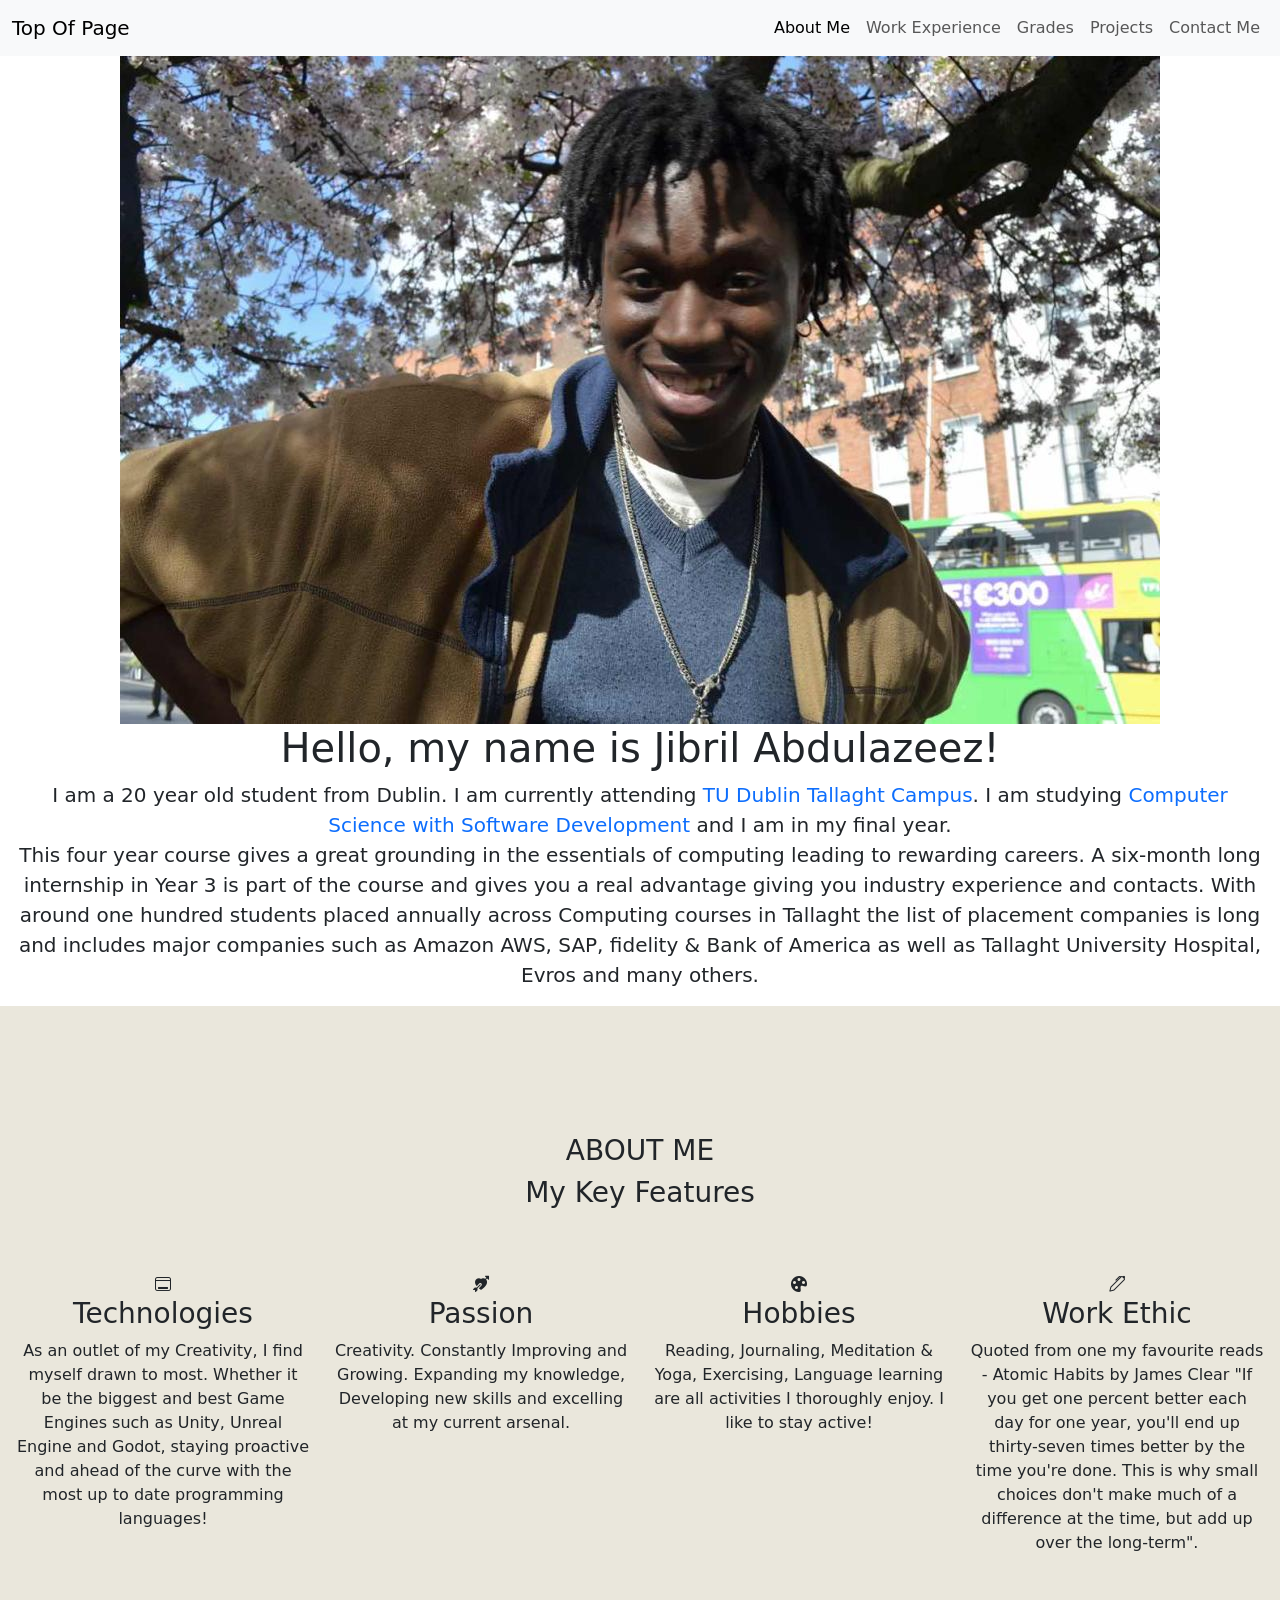
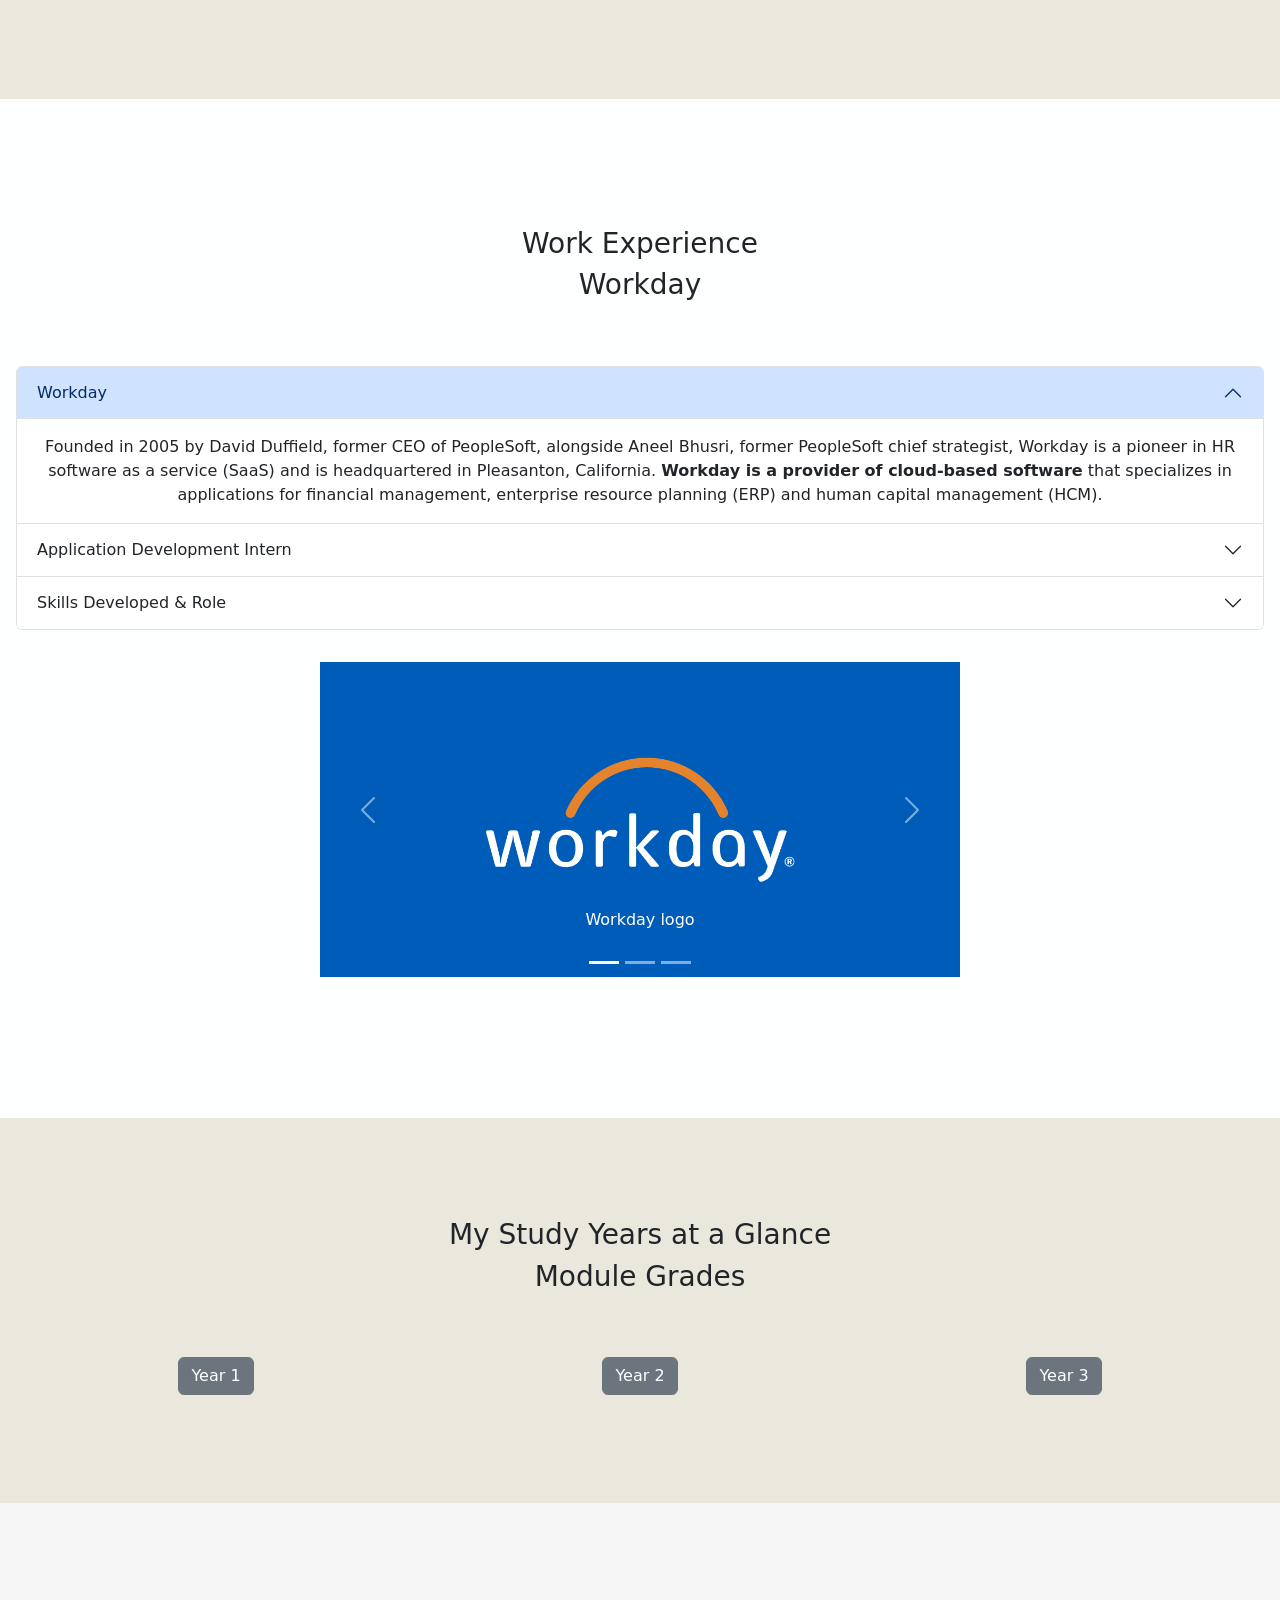
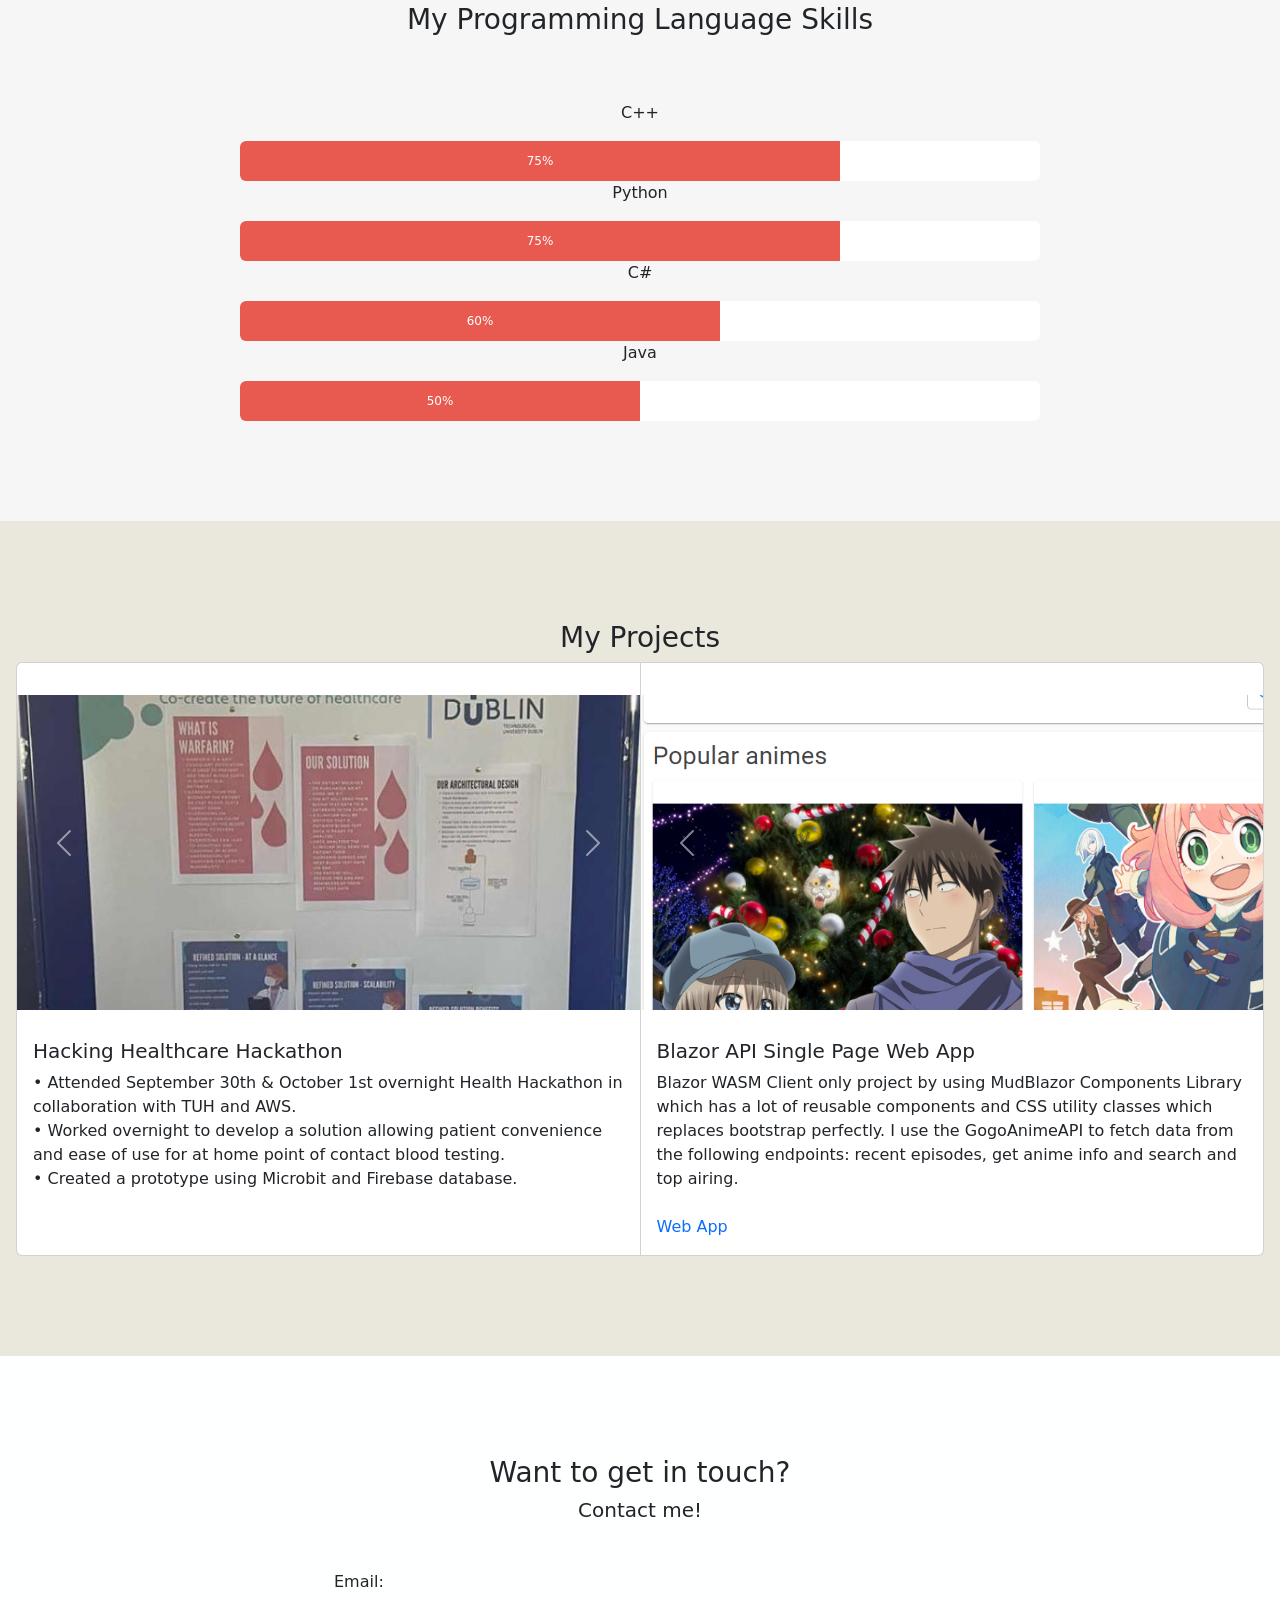
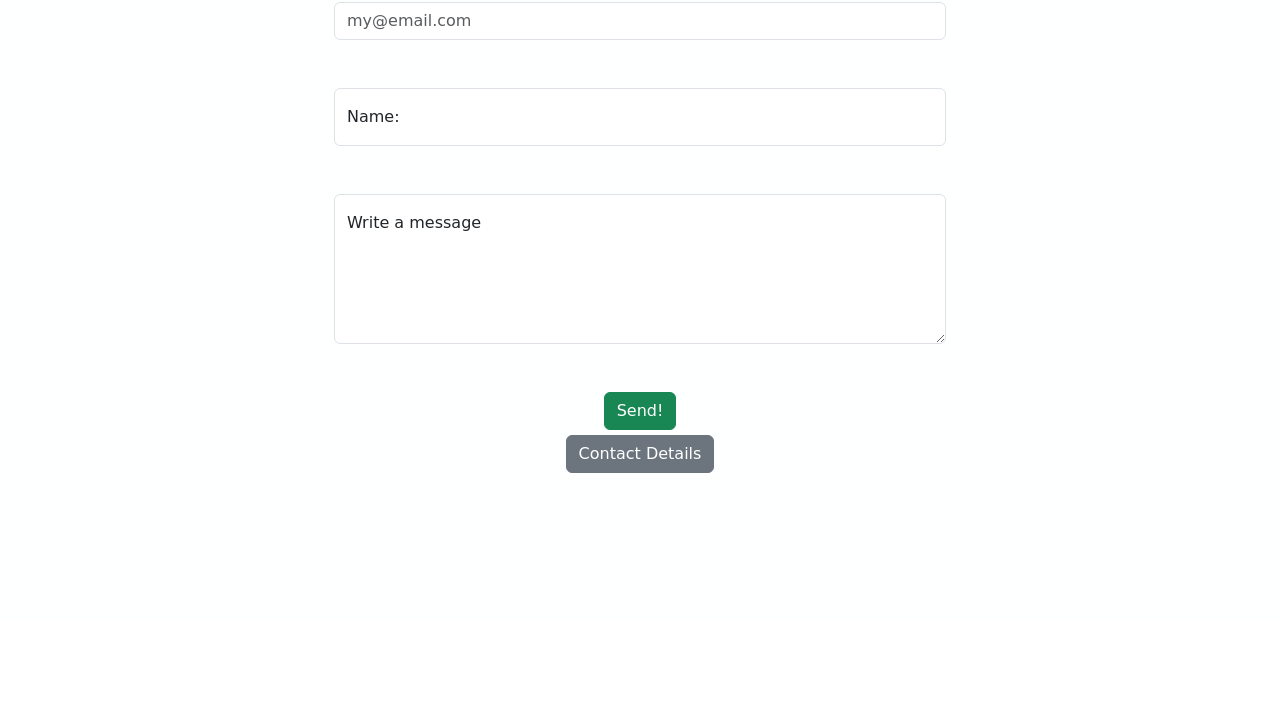
==== commit 3a88b282: "Added Projects, Work Experience, Contact Details & CSS + Layout Changes - Completion" ====
--- a/index.html
+++ b/index.html
@@ -24,6 +24,9 @@
           <a class="nav-link active" aria-current="page" href="#about">About Me</a>
         </li>
         <li class="nav-item">
+          <a class="nav-link" href="#experience">Work Experience</a>
+        </li>
+        <li class="nav-item">
           <a class="nav-link" href="#grades">Grades</a>
         </li>
         <li class="nav-item">
@@ -49,10 +52,13 @@
     <div class="row align-items-center">
       <div class="text-center">
         <img src="jibril.jpg" alt="Picture of me" class="img-fluid" />
-        <h1 class="fw-light">Hello, my name is Jibril Abdulazeez</h1>
-        <p class="lead">I am a 20 year old student
-          from Dublin. I am currently attending TU Dublin Tallaght Campus.
-          I am studying Computer Science with Software Development and I am in my final year.
+        <h1 class="fw-light">Hello, my name is Jibril Abdulazeez!</h1>
+        <p class="lead">
+          I am a 20 year old student
+          from Dublin. I am currently attending <a href="https://www.tudublin.ie/explore/our-campuses/tallaght/"
+            class="text-decoration-none">TU Dublin Tallaght Campus</a>.
+          I am studying <a href="https://www.tudublin.ie/study/undergraduate/courses/computing-general-entrytu859/"
+            class="text-decoration-none">Computer Science with Software Development</a> and I am in my final year.
           <br>
           This four year course gives a great grounding in the essentials of computing leading to rewarding careers.
           A six-month long internship in Year 3 is part of the course and gives you a real advantage giving you industry
@@ -104,6 +110,7 @@
   <!-- Work Experience Section -->
   <div class="container-fluid" id="experience">
     <h3 class="text-center">Work Experience</h3>
+    <p class="text-center h3">Workday</p>
     <div class="row text-center" style="margin-top:64px">
       <div class="col-sm">
         <div class="accordion" id="workexperience">
@@ -111,17 +118,21 @@
             <h2 class="accordion-header" id="headingOne">
               <button class="accordion-button" type="button" data-bs-toggle="collapse" data-bs-target="#collapseOne"
                 aria-expanded="true" aria-controls="collapseOne">
-                Accordion Item #1
+                Workday
               </button>
             </h2>
             <div id="collapseOne" class="accordion-collapse collapse show" aria-labelledby="headingOne"
               data-bs-parent="#workexperience">
               <div class="accordion-body">
-                <strong>This is the first item's accordion body.</strong> It is shown by default, until the collapse
-                plugin adds the appropriate classes that we use to style each element. These classes control the overall
-                appearance, as well as the showing and hiding via CSS transitions. You can modify any of this with
-                custom CSS or overriding our default variables. It's also worth noting that just about any HTML can go
-                within the <code>.accordion-body</code>, though the transition does limit overflow.
+                Founded in 2005 by David Duffield, former CEO of PeopleSoft,
+                alongside Aneel Bhusri, former PeopleSoft chief strategist,
+                Workday is a pioneer in HR software as a service (SaaS)
+                and is headquartered in Pleasanton, California.
+                <strong>Workday is a provider of cloud-based software</strong> that specializes in applications for
+                financial management,
+                enterprise resource planning (ERP)
+                and human capital management (HCM).
+
               </div>
             </div>
           </div>
@@ -130,17 +141,19 @@
             <h2 class="accordion-header" id="headingTwo">
               <button class="accordion-button collapsed" type="button" data-bs-toggle="collapse"
                 data-bs-target="#collapseTwo" aria-expanded="false" aria-controls="collapseTwo">
-                Accordion Item #2
+                Application Development Intern
               </button>
             </h2>
             <div id="collapseTwo" class="accordion-collapse collapse" aria-labelledby="headingTwo"
               data-bs-parent="#workexpereince">
               <div class="accordion-body">
-                <strong>This is the second item's accordion body.</strong> It is hidden by default, until the collapse
-                plugin adds the appropriate classes that we use to style each element. These classes control the overall
-                appearance, as well as the showing and hiding via CSS transitions. You can modify any of this with
-                custom CSS or overriding our default variables. It's also worth noting that just about any HTML can go
-                within the <code>.accordion-body</code>, though the transition does limit overflow.
+                I was a Application Intern for 6 months with Workday as part of my course.
+                I gained proficiency in working with Workdays proprietary
+                object-oriented programming language, Xpresso.
+                I also gained proficiency in working with Workdays proprietary
+                automation testing tool, WATS.
+                Finally, I gained proficiency in working with JIRA and
+                improved productivity with Agile project management.
               </div>
             </div>
           </div>
@@ -149,55 +162,57 @@
             <h2 class="accordion-header" id="headingThree">
               <button class="accordion-button collapsed" type="button" data-bs-toggle="collapse"
                 data-bs-target="#collapseThree" aria-expanded="false" aria-controls="collapseThree">
-                Accordion Item #3
+                Skills Developed & Role
               </button>
             </h2>
             <div id="collapseThree" class="accordion-collapse collapse" aria-labelledby="headingThree"
               data-bs-parent="#workexperience">
               <div class="accordion-body">
-                <strong>This is the third item's accordion body.</strong> It is hidden by default, until the collapse
-                plugin adds the appropriate classes that we use to style each element. These classes control the overall
-                appearance, as well as the showing and hiding via CSS transitions. You can modify any of this with
-                custom CSS or overriding our default variables. It's also worth noting that just about any HTML can go
-                within the <code>.accordion-body</code>, though the transition does limit overflow.
-              </div>
-            </div>
-          </div>
-        </div>
-        <div id="carouselExampleCaptions" class="carousel slide" data-bs-ride="carousel">
+                I fulfilled the role of code reviewer, code reviewing the work of
+                more experienced and junior developers.
+                I developed critical thinking, problem solving and adaptability by
+                continuously learning Workdays proprietary systems, Xpresso
+                and development pipeline.
+                Furthermore I gained a concrete understanding of developing Software as a
+                Service (SaaS).
+              </div>
+            </div>
+          </div>
+        </div>
+        <div id="carouselCaptions" class="carousel slide" data-bs-ride="carousel">
           <div class="carousel-indicators">
-            <button type="button" data-bs-target="#carouselExampleCaptions" data-bs-slide-to="0" class="active" aria-current="true" aria-label="Slide 1"></button>
-            <button type="button" data-bs-target="#carouselExampleCaptions" data-bs-slide-to="1" aria-label="Slide 2"></button>
-            <button type="button" data-bs-target="#carouselExampleCaptions" data-bs-slide-to="2" aria-label="Slide 3"></button>
+            <button type="button" data-bs-target="#carouselCaptions" data-bs-slide-to="0" class="active"
+              aria-current="true" aria-label="Slide 1"></button>
+            <button type="button" data-bs-target="#carouselCaptions" data-bs-slide-to="1" aria-label="Slide 2"></button>
+            <button type="button" data-bs-target="#carouselCaptions" data-bs-slide-to="2" aria-label="Slide 3"></button>
           </div>
           <div class="carousel-inner">
             <div class="carousel-item active">
-              <img src="jibril.jpg" class="d-block w-100" alt="...">
-              <div class="carousel-caption d-none d-md-block">
-                <h5>First slide label</h5>
-                <p>Some representative placeholder content for the first slide.</p>
-              </div>
-            </div>
-            <div class="carousel-item">
               <img src="workday.png" class="d-block w-100" alt="...">
               <div class="carousel-caption d-none d-md-block">
-                <h5>Second slide label</h5>
-                <p>Some representative placeholder content for the second slide.</p>
+                <h6>Workday logo</h6>
               </div>
             </div>
             <div class="carousel-item">
-              <img src="workday.png" class="d-block w-100" alt="...">
+              <img src="workdayinterns.jpg" class="d-block w-100" alt="...">
+              <div class="d-none d-md-block">
+                <h5>Workday Dublin Interns 2022</h5>
+                <p>(I'm holding the 2, bottom 3rd to the last!)</p>
+              </div>
+            </div>
+            <div class="carousel-item">
+              <img src="workdaysummerparty.jpg" class="d-block w-100" alt="...">
               <div class="carousel-caption d-none d-md-block">
-                <h5>Third slide label</h5>
-                <p>Some representative placeholder content for the third slide.</p>
-              </div>
-            </div>
-          </div>
-          <button class="carousel-control-prev" type="button" data-bs-target="#carouselExampleCaptions" data-bs-slide="prev">
+                <h5>Workday Intern Summer Party</h5>
+                <p>Going away party for the 2022 interns!</p>
+              </div>
+            </div>
+          </div>
+          <button class="carousel-control-prev" type="button" data-bs-target="#carouselCaptions" data-bs-slide="prev">
             <span class="carousel-control-prev-icon" aria-hidden="true"></span>
             <span class="visually-hidden">Previous</span>
           </button>
-          <button class="carousel-control-next" type="button" data-bs-target="#carouselExampleCaptions" data-bs-slide="next">
+          <button class="carousel-control-next" type="button" data-bs-target="#carouselCaptions" data-bs-slide="next">
             <span class="carousel-control-next-icon" aria-hidden="true"></span>
             <span class="visually-hidden">Next</span>
           </button>
@@ -410,7 +425,7 @@
 
   <!-- Skills Section -->
   <div class="container-fluid" style="padding:100px 16px" id="skills">
-    <h3 class="text-center">My Programming Skills</h3>
+    <h3 class="text-center">My Programming Language Skills</h3>
     <div class="row text-center" style="margin-top:64px">
       <div class="col-sm">
         <p>C++</p>
@@ -444,57 +459,82 @@
 
   <!-- Projects Section -->
   <div class="container-fluid" style="padding:100px 16px" id="projects">
+    <h3 class="text-center">My Projects</h3>
     <div class="col-sm">
       <div class="card-group">
         <div class="card">
-          <img src="https://picsum.photos/id/200/320/200" class="card-img-top" alt="..." />
+          <div id="carouselControls" class="carousel slide" data-bs-ride="carousel">
+            <div class="carousel-inner">
+              <div class="carousel-item active">
+                <img src="hackathon1.jpg" class="d-block w-100" alt="...">
+              </div>
+              <div class="carousel-item">
+                <img src="hackathon2.jpg" class="d-block w-100" alt="...">
+              </div>
+              <div class="carousel-item">
+                <img src="hackathon3.jpg" class="d-block w-100" alt="...">
+              </div>
+            </div>
+            <button class="carousel-control-prev" type="button" data-bs-target="#carouselControls" data-bs-slide="prev">
+              <span class="carousel-control-prev-icon" aria-hidden="true"></span>
+              <span class="visually-hidden">Previous</span>
+            </button>
+            <button class="carousel-control-next" type="button" data-bs-target="#carouselControls" data-bs-slide="next">
+              <span class="carousel-control-next-icon" aria-hidden="true"></span>
+              <span class="visually-hidden">Next</span>
+            </button>
+          </div>
           <div class="card-body">
-            <h5 class="card-title">Card title</h5>
+            <h5 class="card-title">Hacking Healthcare Hackathon</h5>
             <p class="card-text">
-              This is a wider card with supporting text below as a natural
-              lead-in to additional content. This content is a little bit
-              longer.
+              • Attended September 30th & October 1st overnight Health Hackathon
+              in collaboration with TUH and AWS. <br>
+              • Worked overnight to develop a solution allowing patient convenience
+              and ease of use for at home point of contact blood testing. <br>
+              • Created a prototype using Microbit and Firebase database.
             </p>
-
-            <div class="">
-              <a href="#"><button type="button" class="btn btn-primary">
-                  Read more
-                </button></a>
-            </div>
-          </div>
-        </div>
+          </div>
+        </div>
+
         <div class="card">
-          <img src="https://picsum.photos/id/201/320/200" class="card-img-top" alt="..." />
+          <div id="carouselControls1" class="carousel slide" data-bs-ride="carousel">
+            <div class="carousel-inner">
+              <div class="carousel-item active">
+                <img src="blazor1.png" class="d-block w-100" alt="...">
+              </div>
+              <div class="carousel-item">
+                <img src="blazor2.png" class="d-block w-100" alt="...">
+              </div>
+              <div class="carousel-item">
+                <img src="blazor3.png" class="d-block w-100" alt="...">
+              </div>
+            </div>
+            <button class="carousel-control-prev" type="button" data-bs-target="#carouselControls1"
+              data-bs-slide="prev">
+              <span class="carousel-control-prev-icon" aria-hidden="true"></span>
+              <span class="visually-hidden">Previous</span>
+            </button>
+            <button class="carousel-control-next" type="button" data-bs-target="#carouselControls1"
+              data-bs-slide="next">
+              <span class="carousel-control-next-icon" aria-hidden="true"></span>
+              <span class="visually-hidden">Next</span>
+            </button>
+          </div>
           <div class="card-body">
-            <h5 class="card-title">Card title</h5>
+            <h5 class="card-title">Blazor API Single Page Web App</h5>
             <p class="card-text">
-              This card has supporting text below as a natural lead-in to
-              additional content.
+              Blazor WASM Client only project by using MudBlazor Components Library
+              which has a lot of reusable components and CSS utility classes which
+              replaces bootstrap perfectly.
+              I use the GogoAnimeAPI to fetch data from the following endpoints:
+              recent episodes, get anime info and search and top airing.
+              <br></br>
+              <a href="https://gogoanimeapi.azurewebsites.net/" class="text-decoration-none"> Web App </a>
             </p>
 
-            <div class="">
-              <a href="#"><button type="button" class="btn btn-primary">
-                  Read more
-                </button></a>
-            </div>
-          </div>
-        </div>
-        <div class="card">
-          <img src="https://picsum.photos/id/202/320/200" class="card-img-top" alt="..." />
-          <div class="card-body">
-            <h5 class="card-title">Card title</h5>
-            <p class="card-text">
-              This is a wider card with supporting text below as a natural
-              lead-in to additional content. This card has even longer
-              content than the first to show that equal height action.
-            </p>
-
-            <div class="">
-              <a href="#"><button type="button" class="btn btn-primary">
-                  Read more
-                </button></a>
-            </div>
-          </div>
+          </div>
+        </div>
+
         </div>
       </div>
     </div>
@@ -527,6 +567,35 @@
             <button type="submit" class="btn btn-success">Send!</button>
           </div>
         </form>
+
+        <!-- Button trigger modal -->
+        <div class="text-center" style="padding-top: 5px;">
+        <button type="button" class="btn btn-secondary" data-bs-toggle="modal" data-bs-target="#exampleModal">
+          Contact Details
+        </button>
+        </div>
+
+        <!-- Modal -->
+        <div class="modal fade" id="exampleModal" tabindex="-1" aria-labelledby="exampleModalLabel" aria-hidden="true">
+          <div class="modal-dialog">
+            <div class="modal-content">
+              <div class="modal-header">
+                <h5 class="modal-title" id="exampleModalLabel">Contact Details</h5>
+                <button type="button" class="btn-close" data-bs-dismiss="modal" aria-label="Close"></button>
+              </div>
+              <div class="modal-body">
+                <i class="bi bi-people"> Jibril Abdulazeez</i>
+                <br>
+                <i class="bi bi-phone"> (89)2384171</i>
+                <br>
+                <i class="bi bi-inbox"> jibbyie@gmail.com</i>
+              </div>
+              <div class="modal-footer">
+                <button type="button" class="btn btn-danger" data-bs-dismiss="modal">Close</button>
+              </div>
+            </div>
+          </div>
+        </div>
       </div>
     </div>
   </div>
--- a/styles.css
+++ b/styles.css
@@ -21,10 +21,17 @@
   width:640px;
   max-width: 100%;
   height:360px;
-  padding-top: 50px;
+  max-height: 100%;
+  padding-top: 32px;
   margin: auto;
 }
 
+.carousel-item img{
+  object-fit: cover;
+  object-position: center;
+  height: 35vh;
+  overflow: hidden;
+}
 /* Contact section */
 #grades {
   background-color: #EAE7DC;
@@ -41,7 +48,7 @@
 }
 
 #skills {
-  background-color: #FEFFFF;
+  background-color: #f6f6f6;
 }
 
 #projects {
